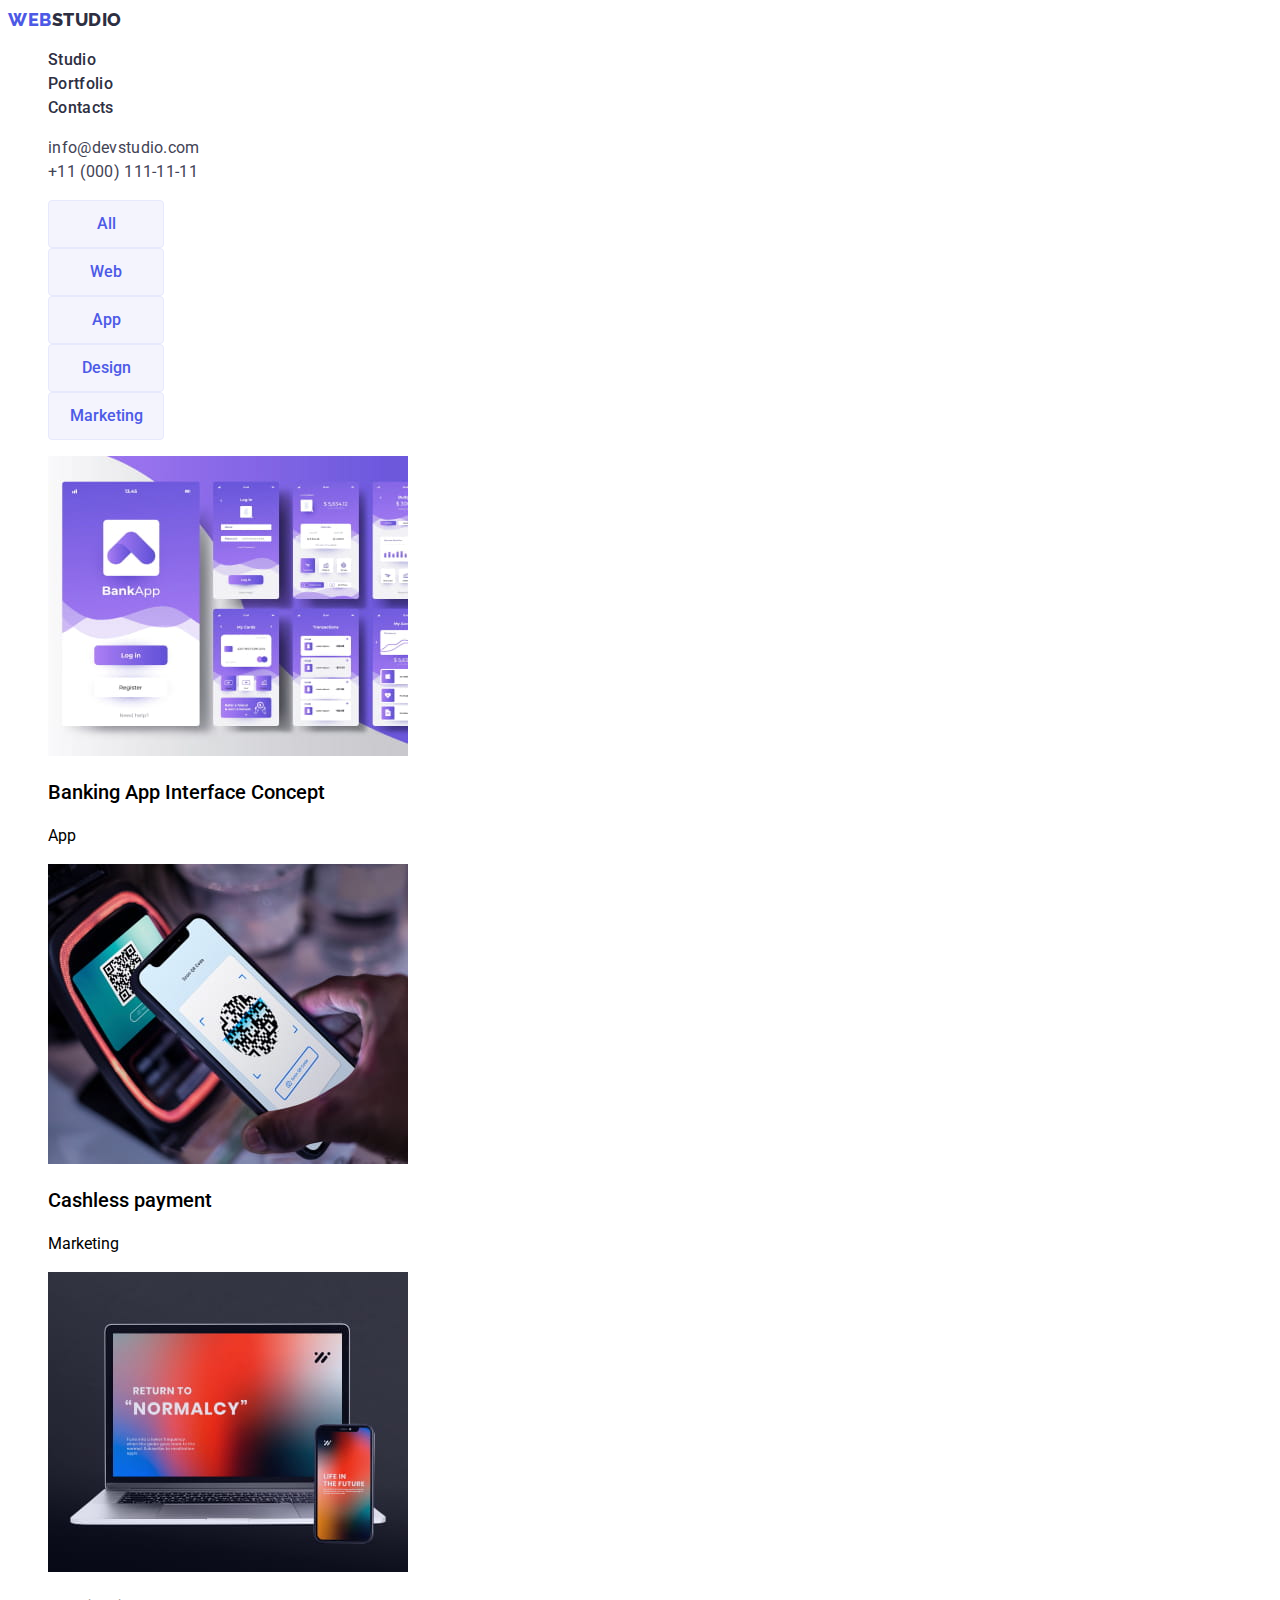
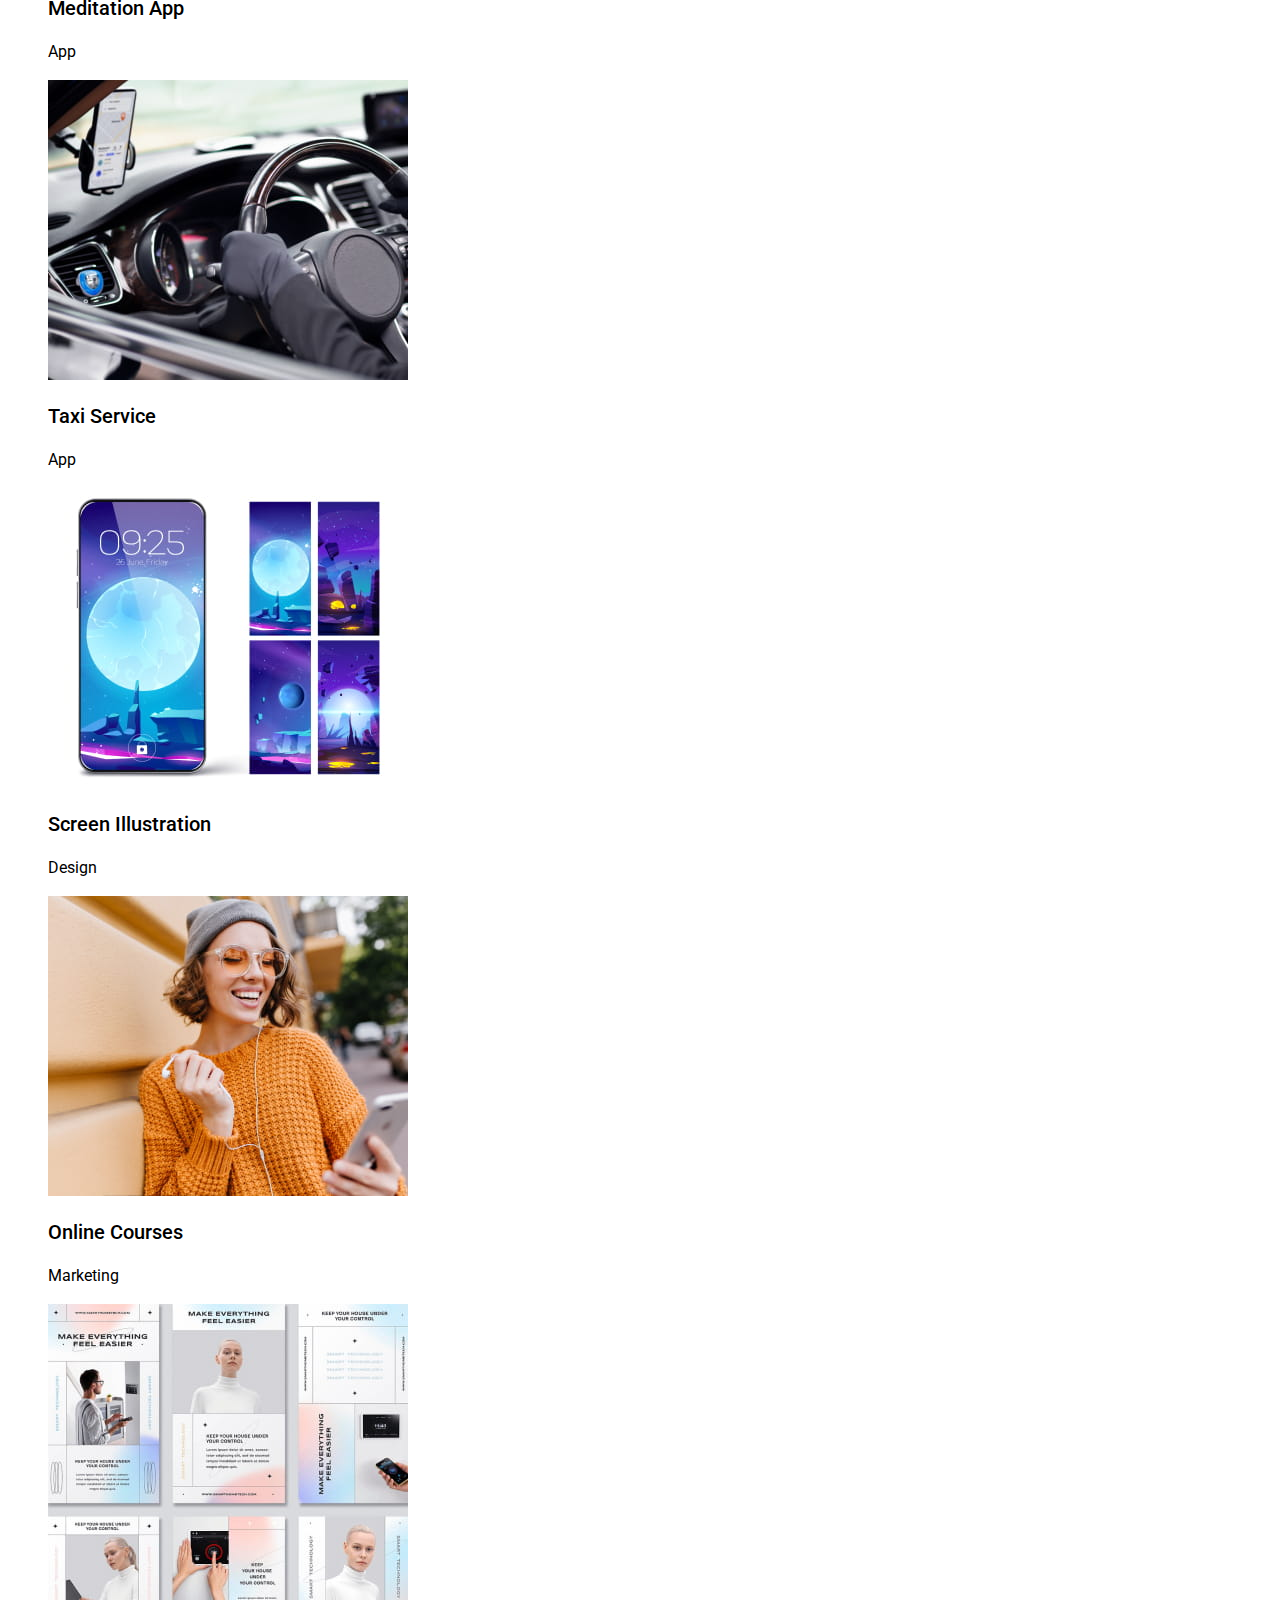
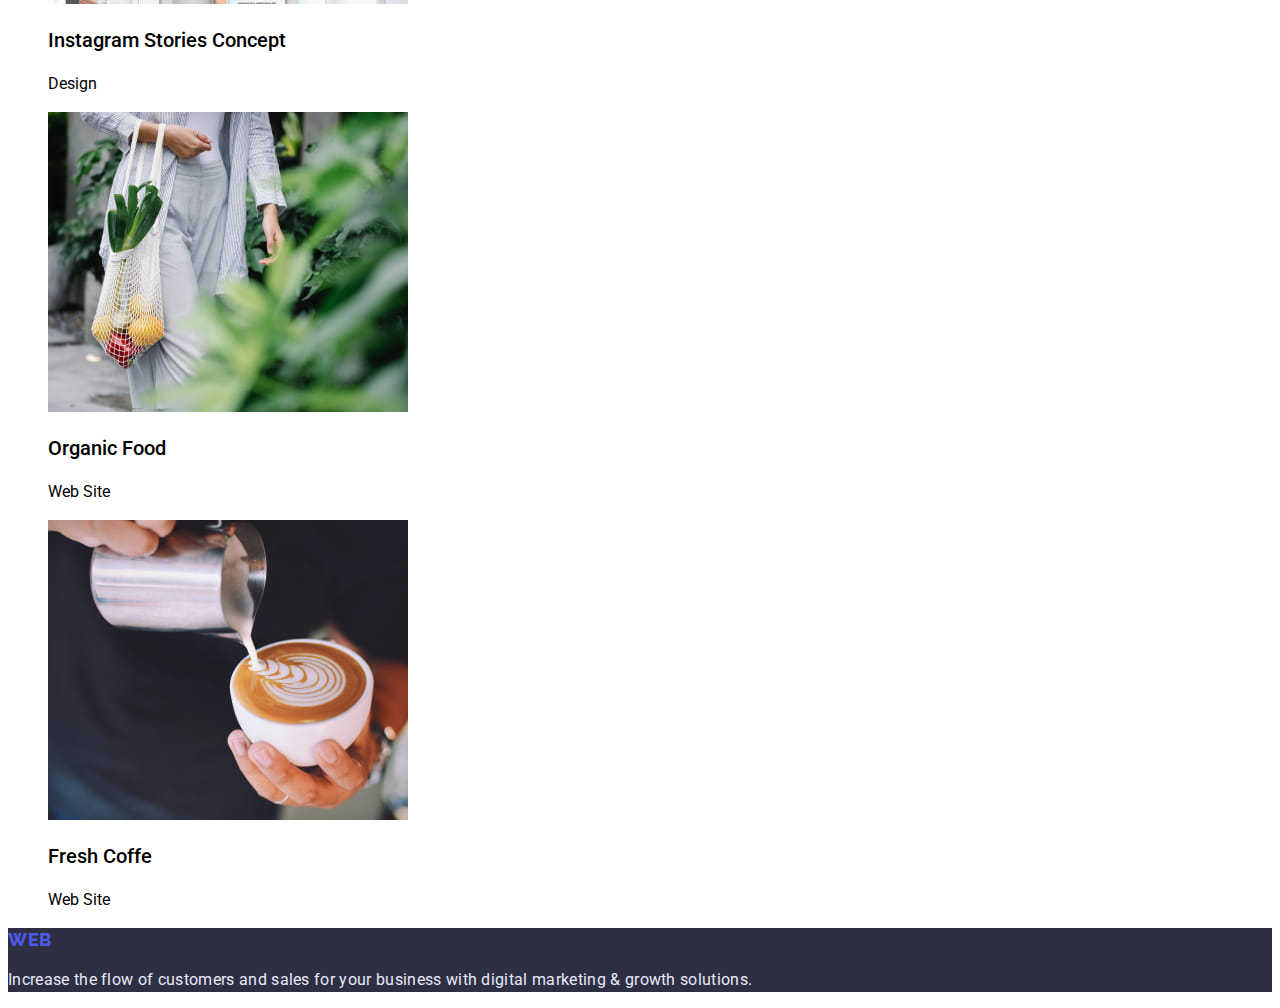
==== portfolio.html @ 8ca20aa2 "update" ====
<!DOCTYPE html>
<html lang="en">
<head>
    <meta charset="UTF-8">
    <meta http-equiv="X-UA-Compatible" content="IE=edge">
    <meta name="viewport" content="width=device-width, initial-scale=1.0">
    <link rel="preconnect" href="https://fonts.googleapis.com">
    <link rel="preconnect" href="https://fonts.gstatic.com" crossorigin>
    <link href="https://fonts.googleapis.com/css2?family=Raleway:wght@800&family=Roboto:wght@400;500;700&display=swap"
        rel="stylesheet">
    <link rel="stylesheet" href="./css/styles.css">
    <title>WebStudio</title>
</head>
    <body>
                    <!--HEADER-->
        <header>
                <nav>
                    <a href="./index.html" class="logo"><span class="logo-firstcolor">Web</span>Studio</a>

                        <ul>
                            <li class="header-item"><a class="nav-link" href="">Studio</a></li>
                            <li class="header-item"><a class="nav-link" href="./portfolio.html">Portfolio</a></li>
                            <li class="header-item"><a class="nav-link" href="">Contacts</a></li>
                        </ul>
                </nav>
                        <address>
                            <ul>
                                <li class="header-item"><a class="adress-link" href="mailto:info@devstudio.com">info@devstudio.com</a></li>
                                <li class="header-item"><a class="adress-link" href="tel:+110001111111">+11 (000) 111-11-11</a></li>
                            </ul>
                        </address>
                    
        </header>
                    
                    <!--Header-->
        <main>
            <!--Hero-->
            <section>
                <ul class="filter-links">
                    <li class="hero-item"><button type="button" class="button-link">All</button></li>

                    <li class="hero-item"><button type="button" class="button-link">Web</button></li>

                    <li class="hero-item"><button type="button" class="button-link">App</button></li>

                    <li class="hero-item"><button type="button" class="button-link">Design</button></li>

                    <li class="hero-item"><button type="button" class="button-link">Marketing</button></li>
                </ul>
                <ul class="filter-links">

                
                    <li class="hero-item"><img src="./images/banking-app.jpg" alt="banking-app_photo" width="360">
                    <h3 class="hero-item-heading">Banking App Interface Concept</h3><p class="hero-item-content">App</p>
                    </li>
            
                    <li class="hero-item"><img src="./images/cashless-payment.jpg" alt="cashless-payment-photo" width="360">
                    <h3 class="hero-item-heading">Cashless payment</h3><p class="hero-item-content">Marketing</p>
                    </li>
            
                    <li class="hero-item"><img src="./images/meditation-app.jpg" alt="meditation-app-photo" width="360">
                    <h3 class="hero-item-heading">Meditation App</h3>
                    <p class="hero-item-content">App</p>
                    </li>
            
                    <li class="hero-item"><img src="./images/taxi-service.jpg" alt="taxi-service-photo" width="360">
                    <h3 class="hero-item-heading">Taxi Service</h3>
                    <p class="hero-item-content">App</p>
                    </li>
            
                    <li class="hero-item"><img src="./images/screen-illustratiom.jpg" alt="screen-illustratiom-photo" width="360">
                    <h3 class="hero-item-heading">Screen Illustration</h3>
                    <p class="hero-item-content">Design</p>
                    </li>
            
                    <li class="hero-item"><img src="./images/online-courses.jpg" alt="online-courses-photo" width="360">
                    <h3 class="hero-item-heading">Online Courses</h3>
                    <p class="hero-item-content">Marketing</p>
                    </li>
            
                    <li class="hero-item"><img src="./images/instagram-stories-concept.jpg" alt="instagram-stories-concept-photo" width="360">
                    <h3 class="hero-item-heading">Instagram Stories Concept</h3>
                    <p class="hero-item-content">Design</p>
                    </li>
            
                    <li class="hero-item"><img src="./images/organic-food.jpg" alt="organic-food-photo" width="360">
                    <h3 class="hero-item-heading">Organic Food</h3>
                    <p class="hero-item-content">Web Site</p>
                    </li>
            
                    <li class="hero-item"><img src="./images/fresh-coffe.jpg" alt="fresh-coffe" width="360">
                    <h3 class="hero-item-heading">Fresh Coffe</h3>
                    <p class="hero-item-content">Web Site</p>
                    </li>
                </ul>
            </section>
            <!--HERO-->
        </main>            
                    
                    <!--FOOTER-->
                    
        <footer>
            <section class="footer">
                <a href="./index.html" class="logo"><span class="logo-firstcolor">Web</span>Studio</a>
                <p class="footer-content">
                    Increase the flow of customers and sales for your business with digital marketing & growth solutions.
                </p>
            </section>
        </footer>
                    <!--FOOTER-->
</body>



</html>
---- css/styles.css ----
.logo-firstcolor {
      font-family: 'Raleway';
      font-style: normal;
      font-weight: 800;
      font-size: 18px;
      line-height: 24px;

      display: flex;
      align-items: center;
      letter-spacing: 0.03em;
      text-transform: uppercase;
      color: #4D5AE5;
  }

.logo {
    text-decoration: none;
    font-family: 'Raleway';
    font-style: normal;
    font-weight: 800;
    font-size: 18px;
    line-height: 24px;

    display: flex;
    align-items: center;
    letter-spacing: 0.03em;
    text-transform: uppercase;
    color: #2E2F42;}


.header-item {
    list-style: none;
    font-family: 'Roboto';
    font-style: normal;
    font-weight: 500;
    font-size: 16px;
    line-height: 1.5;
    letter-spacing: 0.02em;
    color: #2E2F42;;
}

.nav-link {
    font-family: 'Roboto';
    font-style: normal;
    font-weight: 500;
    font-size: 16px;
    line-height: 1.5;
    color: #2E2F42;
    text-decoration: none;
}
.nav-link:active {
    color: #404BBF;
}
.adress-link:active {
    color: #404BBF;
}


.adress-link {
    text-decoration: none;
    font-family: 'Roboto';
    font-style: normal;
    font-weight: 400;
    font-size: 16px;
    line-height: 1.5;
    color: #434455;
}

                /*HERO*/

.hero {
    background-color: #2E2F42;
}

.hero-primary-heading {
    font-family: 'Roboto';
    font-style: normal;
    font-weight: 700;
    font-size: 56px;
    line-height: 1.07;
    text-align: center;
    letter-spacing: 0.02em;
    color: #FFFFFF;}

.btn {
    
    width: 169px;
    height: 56px;
    background: #4D5AE5;
    border-radius: 4px;
    border:  #4D5AE5;
    
    font-family: 'Roboto';
    font-style: normal;
    font-weight: 500;
    font-size: 16px;
    line-height: 1.4px;
    color: #FFFFFF;

}
.btn:hover {
    background: #404BBF;
}

.visually-hidden {
    position: absolute;
    width: 1px;
    height: 1px;
    margin: -1px;
    border: 0;
    padding: 0;

    white-space: nowrap;
    clip-path: inset(100%);
    clip: rect(0 0 0 0);
    overflow: hidden;
}

.hero-secondary-heading {
    font-family: 'Roboto';
    font-style: normal;
    font-weight: 700;
    font-size: 36px;
    line-height: 1.11;
    text-align: center;
    letter-spacing: 0.02em;
    text-transform: capitalize

}

.hero-item {
    list-style: none;
}

.button-link{
    text-decoration: none;
    box-sizing: border-box;
    display: flex;
    flex-direction: row;
    justify-content: center;
    align-items: center;
    
    width: 116px;
        height: 48px;
    
        /* CLOUD */
        background: #F4F4FD;
        /* CORNFLOWER */
        border: 1px solid #E7E9FC;
        border-radius: 4px;

    font-family: 'Roboto';
        font-style: normal;
        font-weight: 500;
        font-size: 16px;
        line-height: 1.5;
        color: #4D5AE5;
}
.button-link:active { 
        background:#404BBF;
        color: #FFFFFF;
}
.filter-links .button-link {
    cursor: pointer;
}

.hero-item-heading {font-family: 'Roboto';
    font-style: normal;
    font-weight: 500;
    font-size: 20px;
    line-height: 1.2;
    text-decoration: none;
}

.hero-item-content {font-family: 'Roboto';
    font-style: normal;
    font-weight: 400;
    font-size: 16px;
    line-height: 1.5;
    text-decoration: none;
}

.footer-content {
    font-family: 'Roboto';
        font-style: normal;
        font-weight: 400;
        font-size: 16px;
        line-height: 1.5;
        letter-spacing: 0.02em;
        color: #E7E9FC;
}

.footer {background: #2E2F42;}
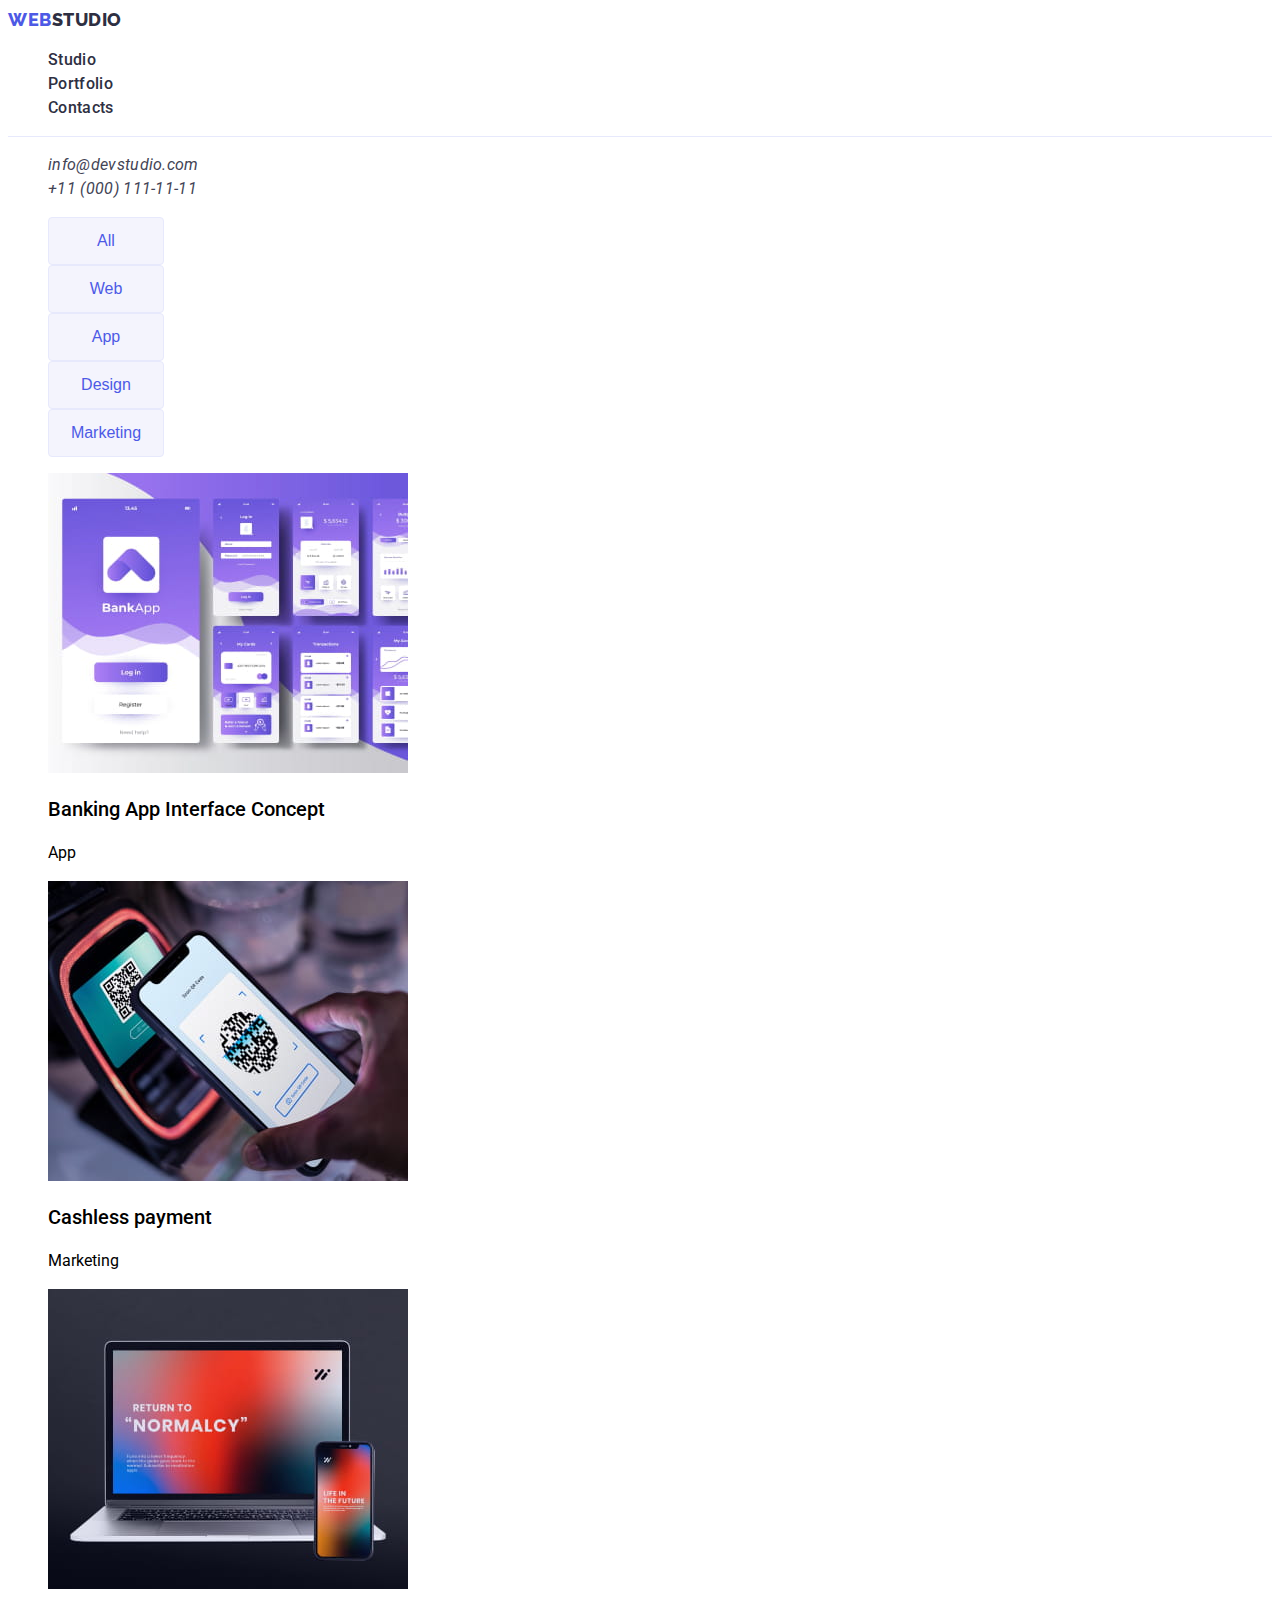
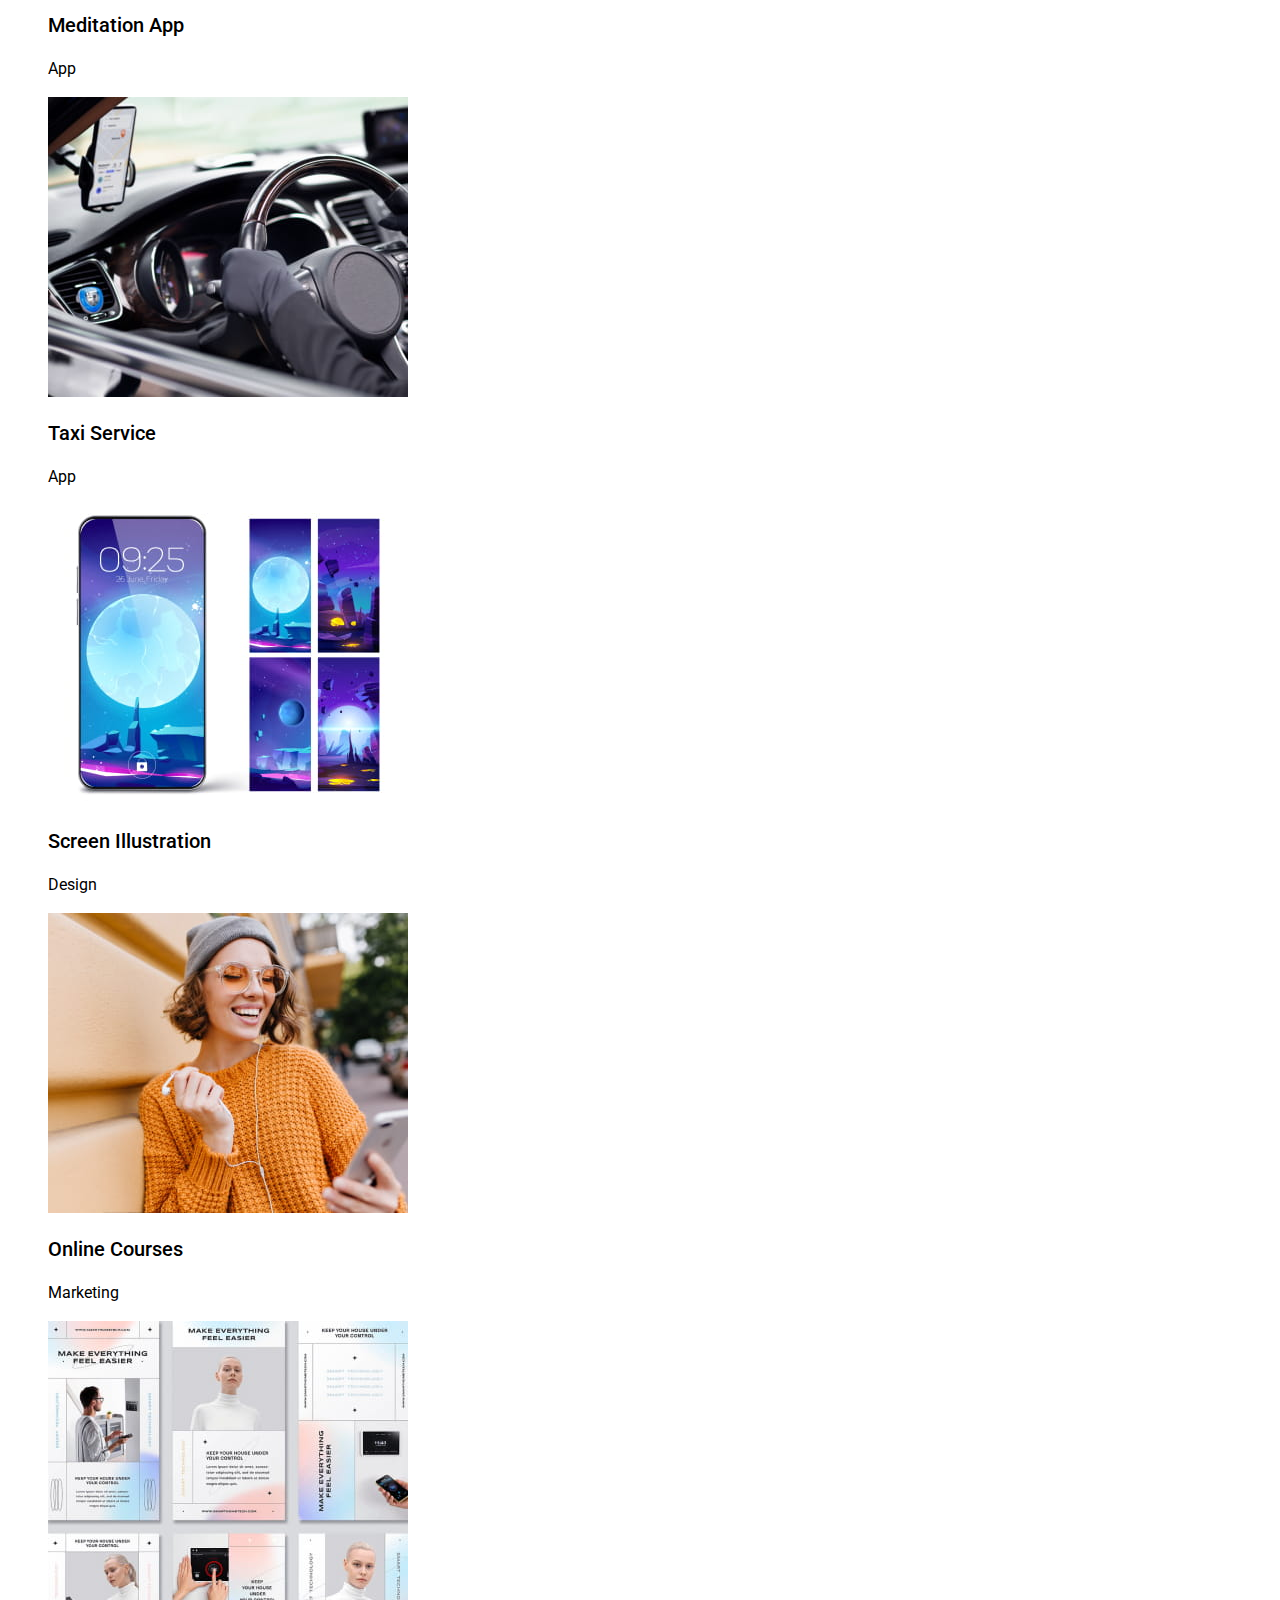
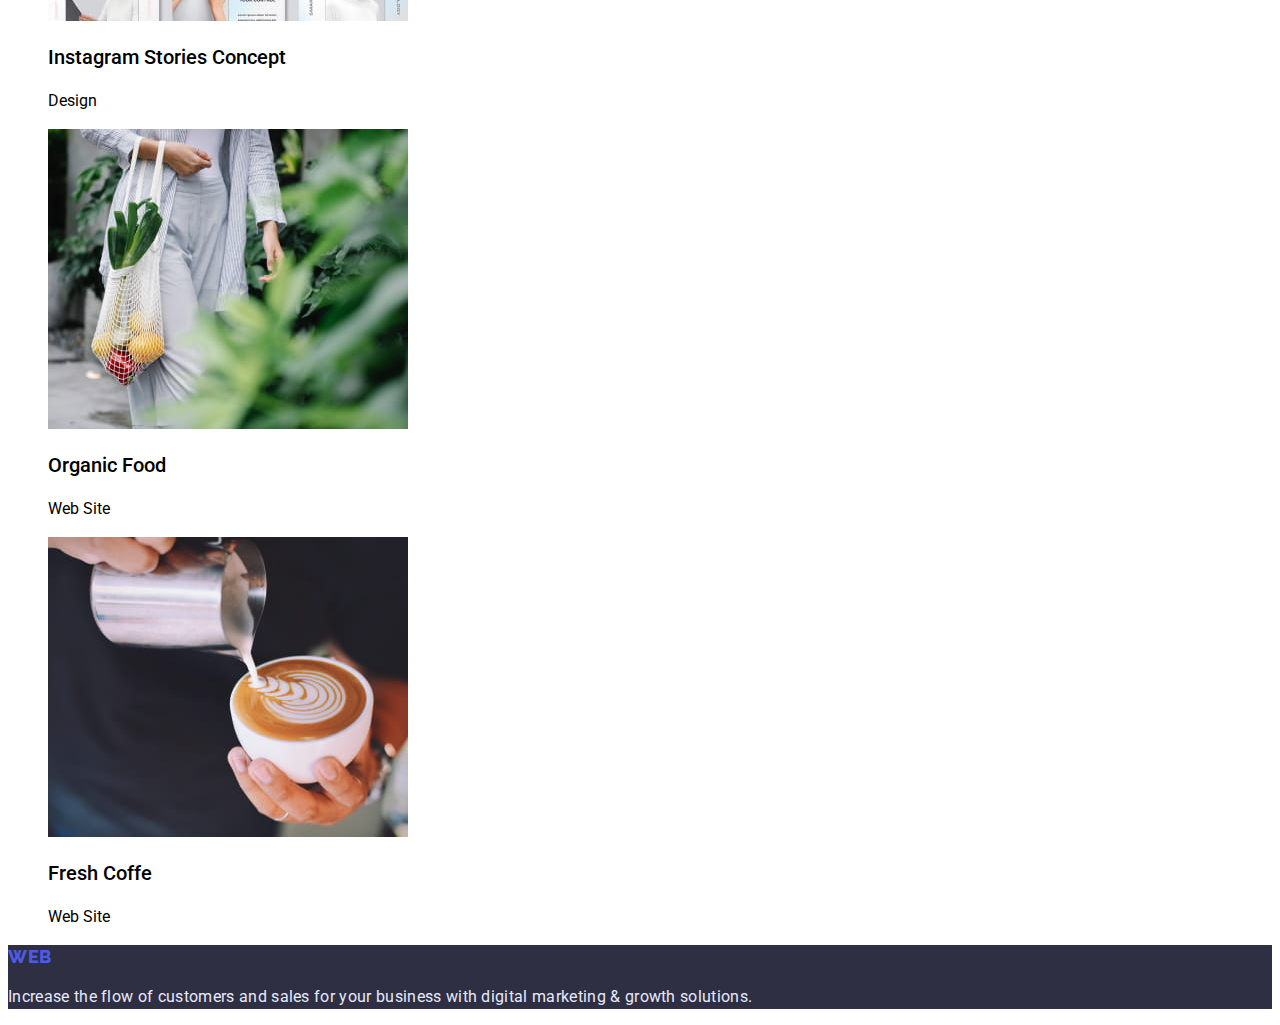
==== commit 1829d926: "update" ====
--- a/portfolio.html
+++ b/portfolio.html
@@ -14,17 +14,17 @@
     <body>
                     <!--HEADER-->
         <header>
-                <nav>
+                <nav class="nav">
                     <a href="./index.html" class="logo"><span class="logo-firstcolor">Web</span>Studio</a>
 
-                        <ul>
+                        <ul class="list">
                             <li class="header-item"><a class="nav-link" href="">Studio</a></li>
                             <li class="header-item"><a class="nav-link" href="./portfolio.html">Portfolio</a></li>
                             <li class="header-item"><a class="nav-link" href="">Contacts</a></li>
                         </ul>
                 </nav>
                         <address>
-                            <ul>
+                            <ul class="list">
                                 <li class="header-item"><a class="adress-link" href="mailto:info@devstudio.com">info@devstudio.com</a></li>
                                 <li class="header-item"><a class="adress-link" href="tel:+110001111111">+11 (000) 111-11-11</a></li>
                             </ul>
@@ -32,11 +32,11 @@
                     
         </header>
                     
-                    <!--Header-->
+                    <!--------------/Header---------------->
         <main>
-            <!--Hero-->
+            <!----------/Hero------------->
             <section>
-                <ul class="filter-links">
+                <ul class="list">
                     <li class="hero-item"><button type="button" class="button-link">All</button></li>
 
                     <li class="hero-item"><button type="button" class="button-link">Web</button></li>
@@ -47,7 +47,7 @@
 
                     <li class="hero-item"><button type="button" class="button-link">Marketing</button></li>
                 </ul>
-                <ul class="filter-links">
+                <ul class="list">
 
                 
                     <li class="hero-item"><img src="./images/banking-app.jpg" alt="banking-app_photo" width="360">
@@ -107,7 +107,7 @@
                 </p>
             </section>
         </footer>
-                    <!--FOOTER-->
+                    <!-- /FOOTER-->
 </body>
 
 
--- a/css/styles.css
+++ b/css/styles.css
@@ -1,12 +1,18 @@
+  body {
+    font-family: "Roboto";
+    font-style: normal;
+  }
+  .list {
+    list-style: none;
+  }
+  
+  
   .logo-firstcolor {
       font-family: 'Raleway';
       font-style: normal;
       font-weight: 800;
       font-size: 18px;
-      line-height: 24px;
-
-      display: flex;
-      align-items: center;
+      line-height: 1.33;
       letter-spacing: 0.03em;
       text-transform: uppercase;
       color: #4D5AE5;
@@ -18,19 +24,13 @@
     font-style: normal;
     font-weight: 800;
     font-size: 18px;
-    line-height: 24px;
-
-    display: flex;
-    align-items: center;
+    line-height: 1.33;
     letter-spacing: 0.03em;
     text-transform: uppercase;
-    color: #2E2F42;}
-
+    color: #2E2F42;
+}
 
 .header-item {
-    list-style: none;
-    font-family: 'Roboto';
-    font-style: normal;
     font-weight: 500;
     font-size: 16px;
     line-height: 1.5;
@@ -38,59 +38,54 @@
     color: #2E2F42;;
 }
 
+.nav {
+    border-bottom: 1px solid #E7E9FC;
+}
+
 .nav-link {
-    font-family: 'Roboto';
-    font-style: normal;
+    text-decoration: none;
     font-weight: 500;
     font-size: 16px;
     line-height: 1.5;
     color: #2E2F42;
-    text-decoration: none;
 }
+
 .nav-link:active {
     color: #404BBF;
 }
+
 .adress-link:active {
     color: #404BBF;
 }
 
-
 .adress-link {
     text-decoration: none;
-    font-family: 'Roboto';
-    font-style: normal;
     font-weight: 400;
     font-size: 16px;
     line-height: 1.5;
     color: #434455;
 }
-
-                /*HERO*/
-
+/*-----------HERO--------------*/
 .hero {
     background-color: #2E2F42;
 }
 
 .hero-primary-heading {
-    font-family: 'Roboto';
-    font-style: normal;
     font-weight: 700;
     font-size: 56px;
     line-height: 1.07;
     text-align: center;
     letter-spacing: 0.02em;
-    color: #FFFFFF;}
+    color: #FFFFFF;
+}
 
 .btn {
-    
     width: 169px;
     height: 56px;
     background: #4D5AE5;
     border-radius: 4px;
     border:  #4D5AE5;
     
-    font-family: 'Roboto';
-    font-style: normal;
     font-weight: 500;
     font-size: 16px;
     line-height: 1.4px;
@@ -108,71 +103,55 @@
     margin: -1px;
     border: 0;
     padding: 0;
-
     white-space: nowrap;
     clip-path: inset(100%);
     clip: rect(0 0 0 0);
     overflow: hidden;
 }
 
+.hero-secondary {
+    background: #F4F4FD;;
+}
 .hero-secondary-heading {
-    font-family: 'Roboto';
-    font-style: normal;
     font-weight: 700;
     font-size: 36px;
     line-height: 1.11;
     text-align: center;
     letter-spacing: 0.02em;
     text-transform: capitalize
-
-}
-
-.hero-item {
-    list-style: none;
 }
 
 .button-link{
     text-decoration: none;
-    box-sizing: border-box;
-    display: flex;
-    flex-direction: row;
-    justify-content: center;
-    align-items: center;
+    width: 116px;
+    height: 48px;
+    background: #F4F4FD;
+    border: 1px solid #E7E9FC;
+    border-radius: 4px;
     
-    width: 116px;
-        height: 48px;
-    
-        /* CLOUD */
-        background: #F4F4FD;
-        /* CORNFLOWER */
-        border: 1px solid #E7E9FC;
-        border-radius: 4px;
+    font-weight: 500;
+    font-size: 16px;
+    line-height: 1.5;
+    color: #4D5AE5;
+}
 
-    font-family: 'Roboto';
-        font-style: normal;
-        font-weight: 500;
-        font-size: 16px;
-        line-height: 1.5;
-        color: #4D5AE5;
-}
 .button-link:active { 
         background:#404BBF;
         color: #FFFFFF;
 }
-.filter-links .button-link {
+.button-link {
     cursor: pointer;
 }
+/*-------------Hero------------*/
 
-.hero-item-heading {font-family: 'Roboto';
-    font-style: normal;
+.hero-item-heading {
     font-weight: 500;
     font-size: 20px;
     line-height: 1.2;
     text-decoration: none;
 }
 
-.hero-item-content {font-family: 'Roboto';
-    font-style: normal;
+.hero-item-content {
     font-weight: 400;
     font-size: 16px;
     line-height: 1.5;
@@ -180,13 +159,14 @@
 }
 
 .footer-content {
-    font-family: 'Roboto';
-        font-style: normal;
-        font-weight: 400;
-        font-size: 16px;
-        line-height: 1.5;
-        letter-spacing: 0.02em;
-        color: #E7E9FC;
+    
+    font-weight: 400;
+    font-size: 16px;
+    line-height: 1.5;
+    letter-spacing: 0.02em;
+    color: #E7E9FC;
 }
 
-.footer {background: #2E2F42;}+.footer {
+    background: #2E2F42;
+}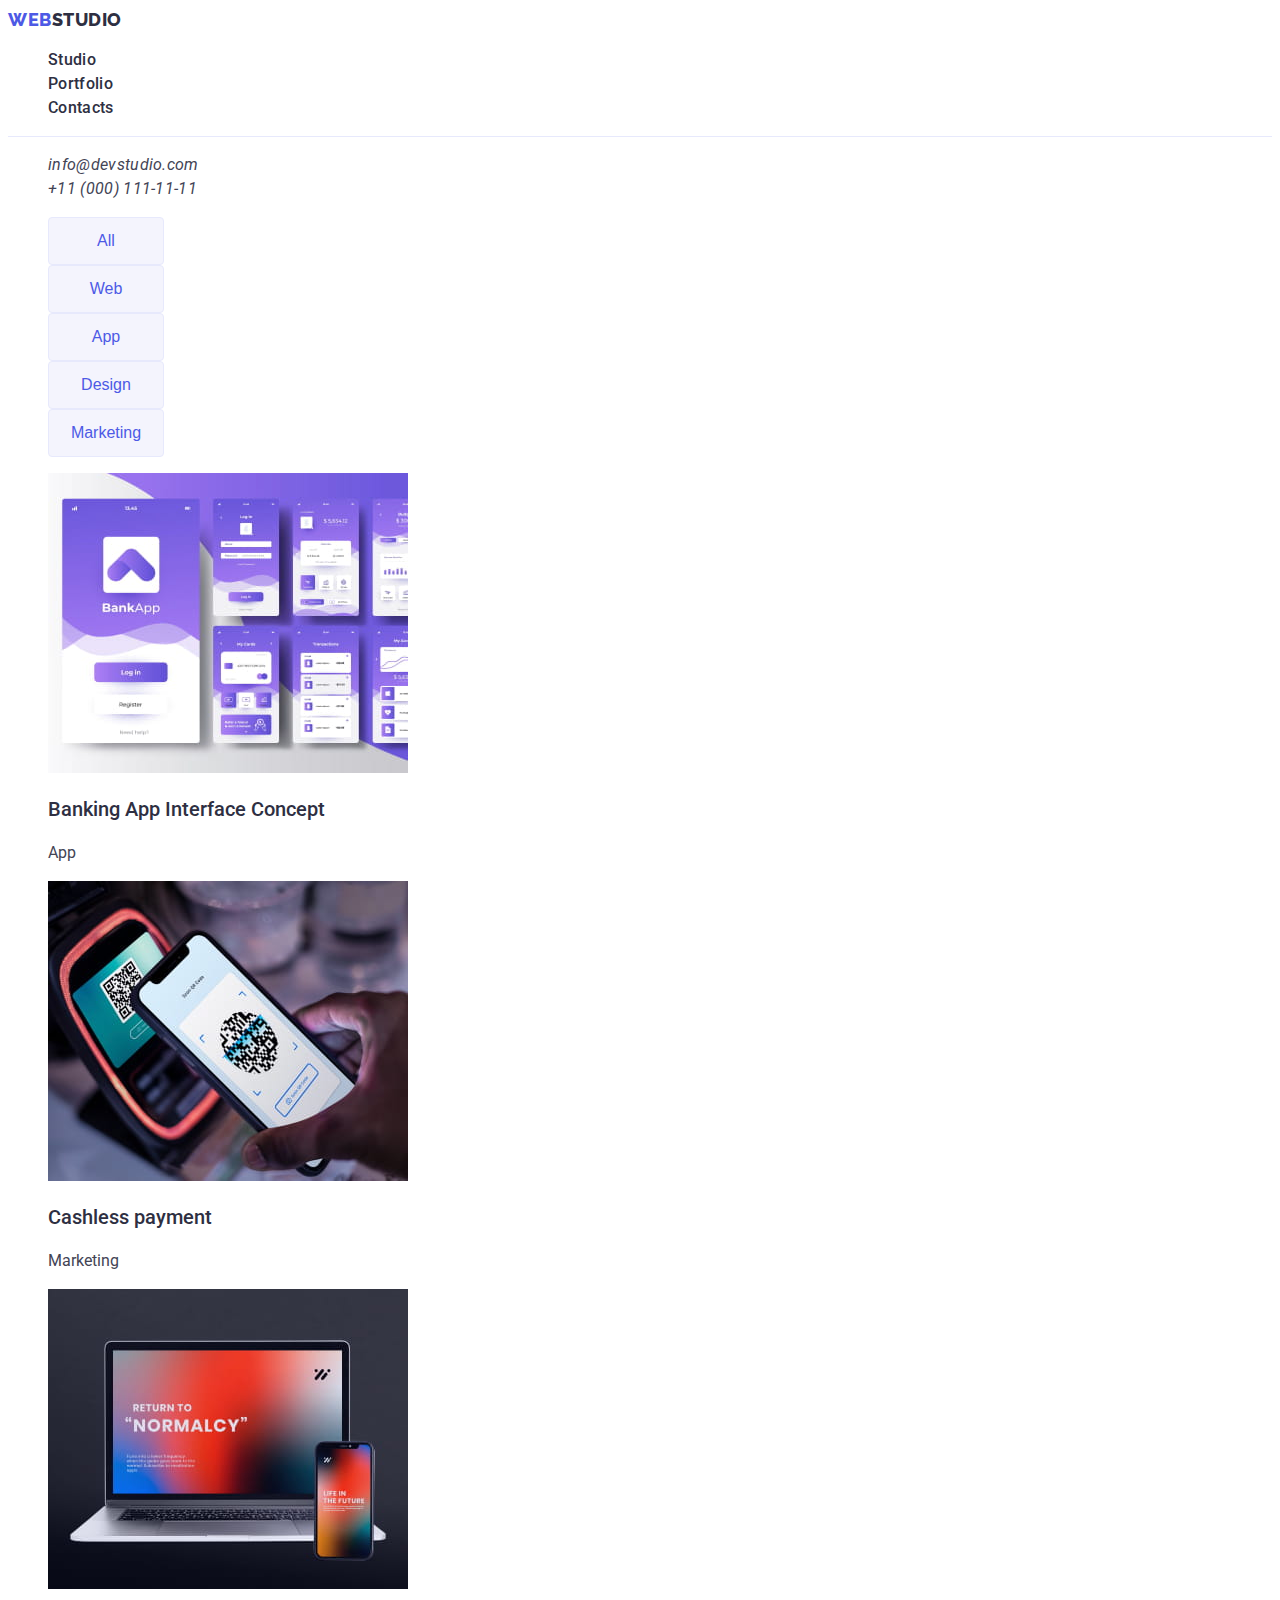
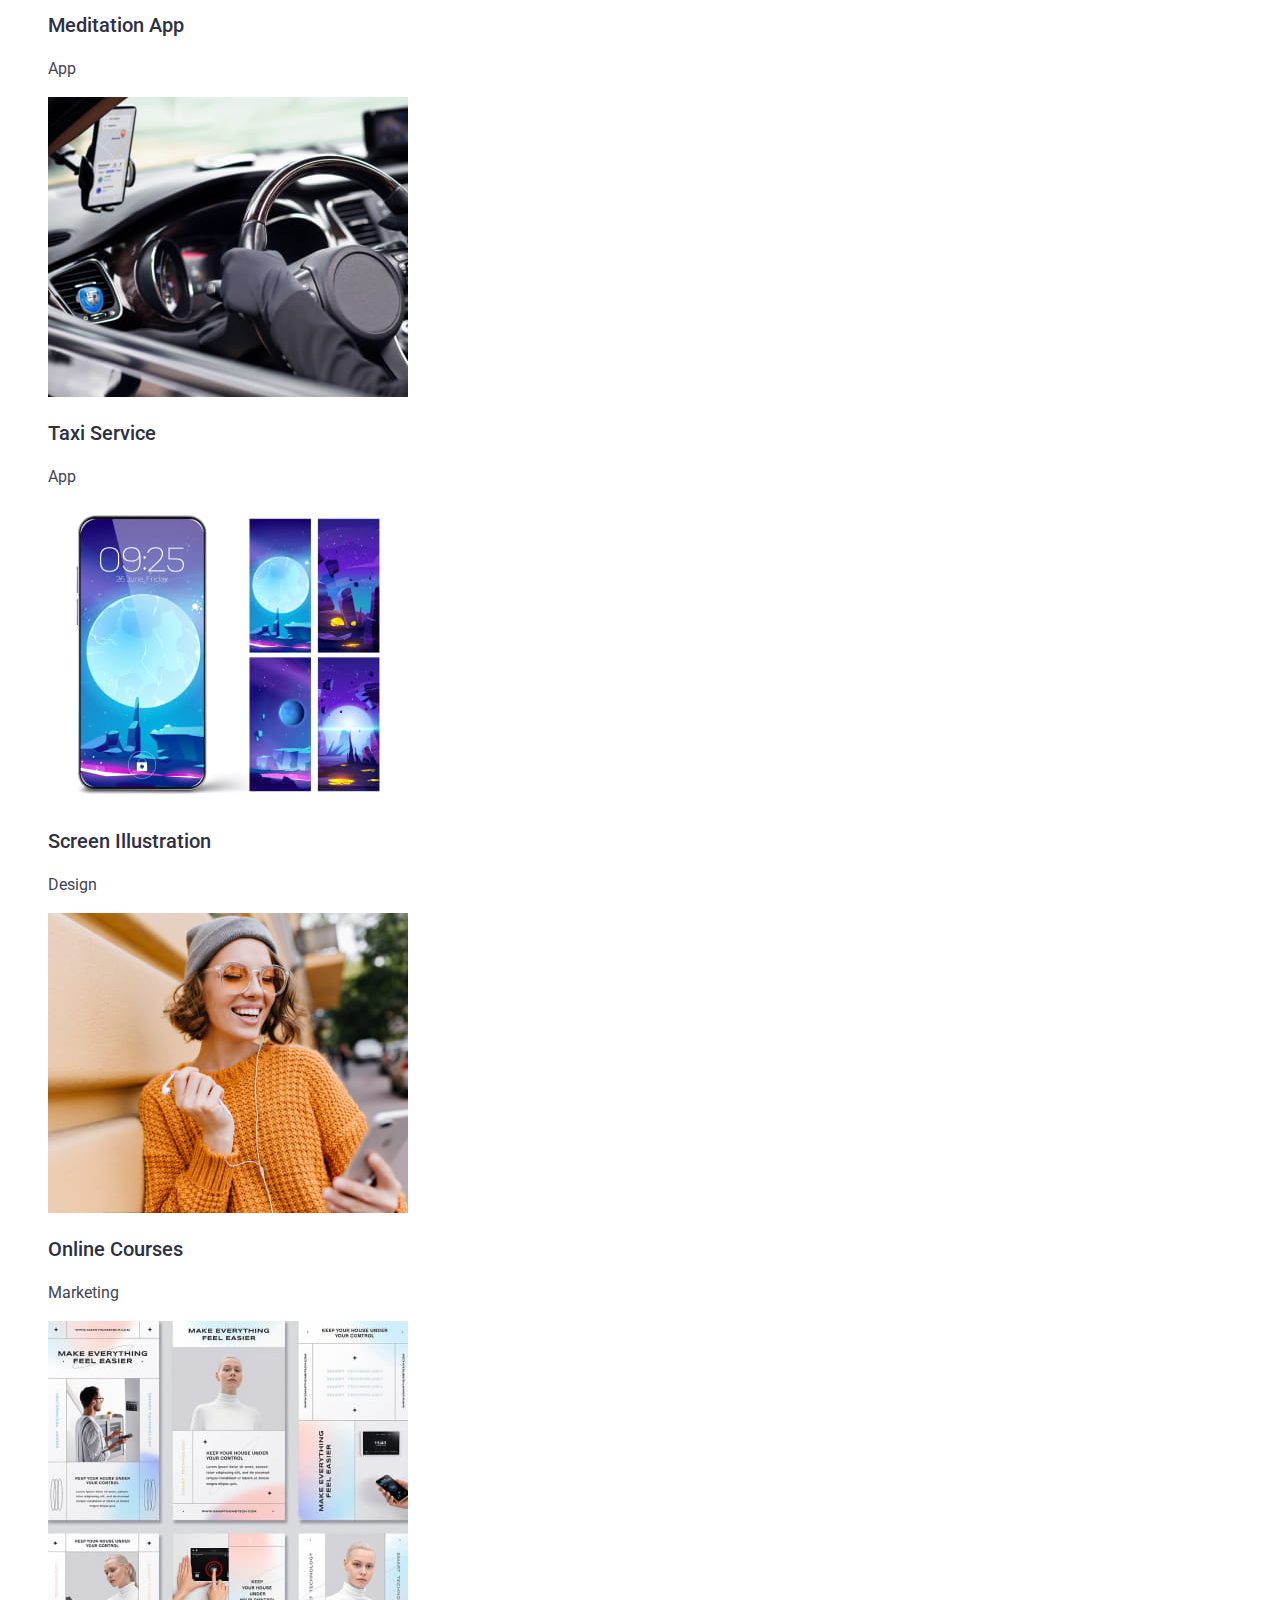
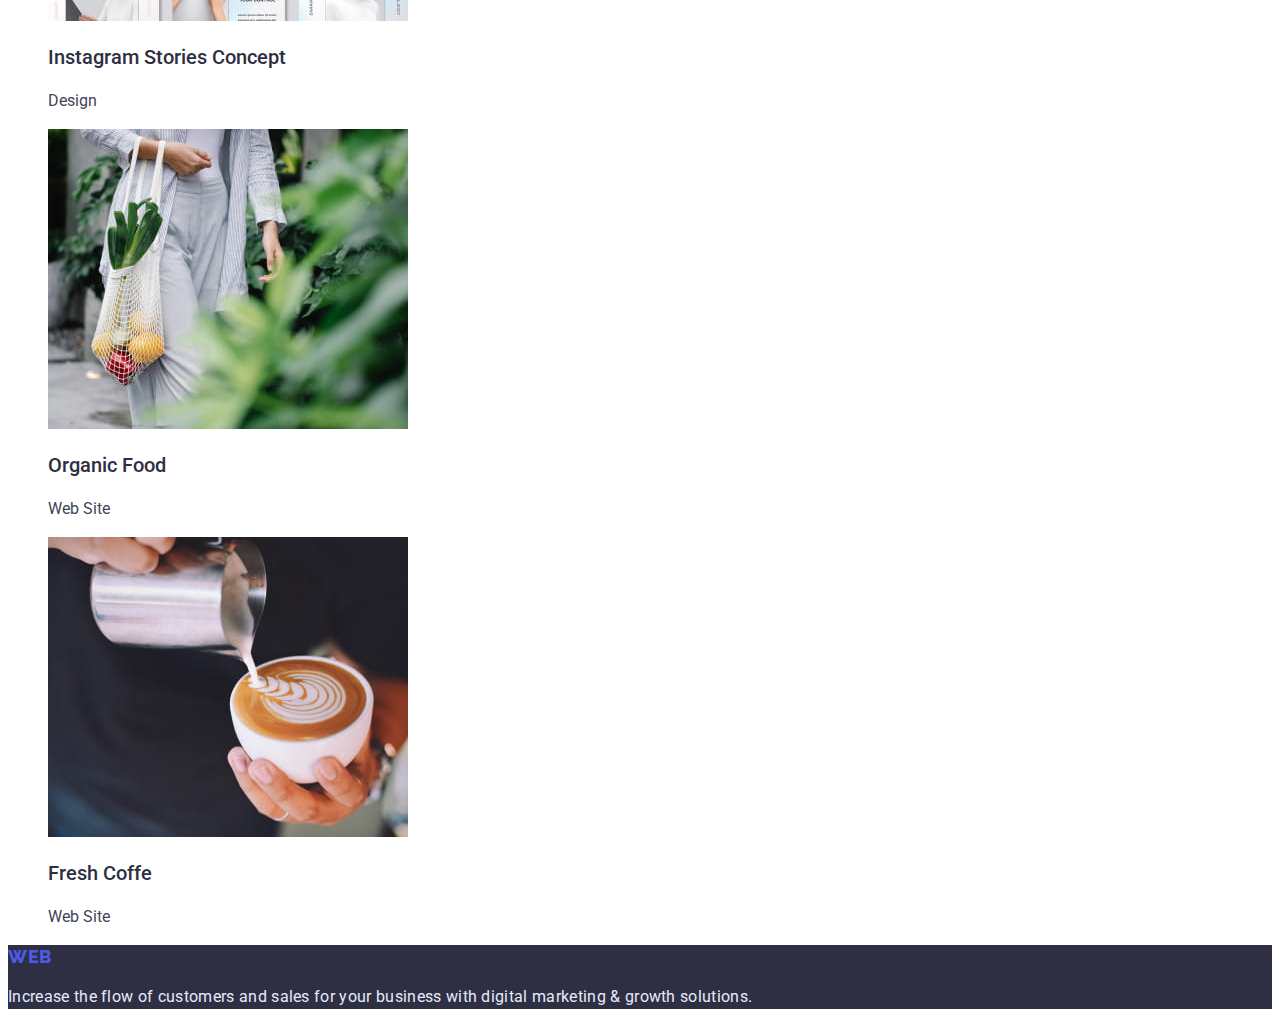
==== commit 0107245a: "update" ====
--- a/portfolio.html
+++ b/portfolio.html
@@ -12,7 +12,7 @@
     <title>WebStudio</title>
 </head>
     <body>
-                    <!--HEADER-->
+                                <!--HEADER-->
         <header>
                 <nav class="nav">
                     <a href="./index.html" class="logo"><span class="logo-firstcolor">Web</span>Studio</a>
@@ -32,9 +32,9 @@
                     
         </header>
                     
-                    <!--------------/Header---------------->
+                                <!--Header-->
         <main>
-            <!----------/Hero------------->
+                                <!--Hero-->
             <section>
                 <ul class="list">
                     <li class="hero-item"><button type="button" class="button-link">All</button></li>
@@ -94,10 +94,10 @@
                     </li>
                 </ul>
             </section>
-            <!--HERO-->
+                                <!--HERO-->
         </main>            
                     
-                    <!--FOOTER-->
+                                <!--FOOTER-->
                     
         <footer>
             <section class="footer">
@@ -107,8 +107,8 @@
                 </p>
             </section>
         </footer>
-                    <!-- /FOOTER-->
-</body>
+                                <!-- /FOOTER-->
+    </body>
 
 
 
--- a/css/styles.css
+++ b/css/styles.css
@@ -1,6 +1,7 @@
   body {
     font-family: "Roboto";
     font-style: normal;
+    color: #2E2F42;
   }
   .list {
     list-style: none;
@@ -35,7 +36,7 @@
     font-size: 16px;
     line-height: 1.5;
     letter-spacing: 0.02em;
-    color: #2E2F42;;
+    
 }
 
 .nav {
@@ -50,11 +51,14 @@
     color: #2E2F42;
 }
 
-.nav-link:active {
+.nav-link:active, :hover {
     color: #404BBF;
 }
 
 .adress-link:active {
+    color: #404BBF;
+}
+.adress-link:hover {
     color: #404BBF;
 }
 
@@ -85,11 +89,11 @@
     background: #4D5AE5;
     border-radius: 4px;
     border:  #4D5AE5;
-    
     font-weight: 500;
     font-size: 16px;
     line-height: 1.4px;
     color: #FFFFFF;
+    cursor: pointer;
 
 }
 .btn:hover {
@@ -110,7 +114,7 @@
 }
 
 .hero-secondary {
-    background: #F4F4FD;;
+    background: #F4F4FD;
 }
 .hero-secondary-heading {
     font-weight: 700;
@@ -118,7 +122,10 @@
     line-height: 1.11;
     text-align: center;
     letter-spacing: 0.02em;
-    text-transform: capitalize
+    text-transform: capitalize;
+    color: #2E2F42;
+    
+
 }
 
 .button-link{
@@ -148,14 +155,14 @@
     font-weight: 500;
     font-size: 20px;
     line-height: 1.2;
-    text-decoration: none;
+    color: #2E2F42;
 }
 
 .hero-item-content {
     font-weight: 400;
     font-size: 16px;
     line-height: 1.5;
-    text-decoration: none;
+    color: #434455;
 }
 
 .footer-content {
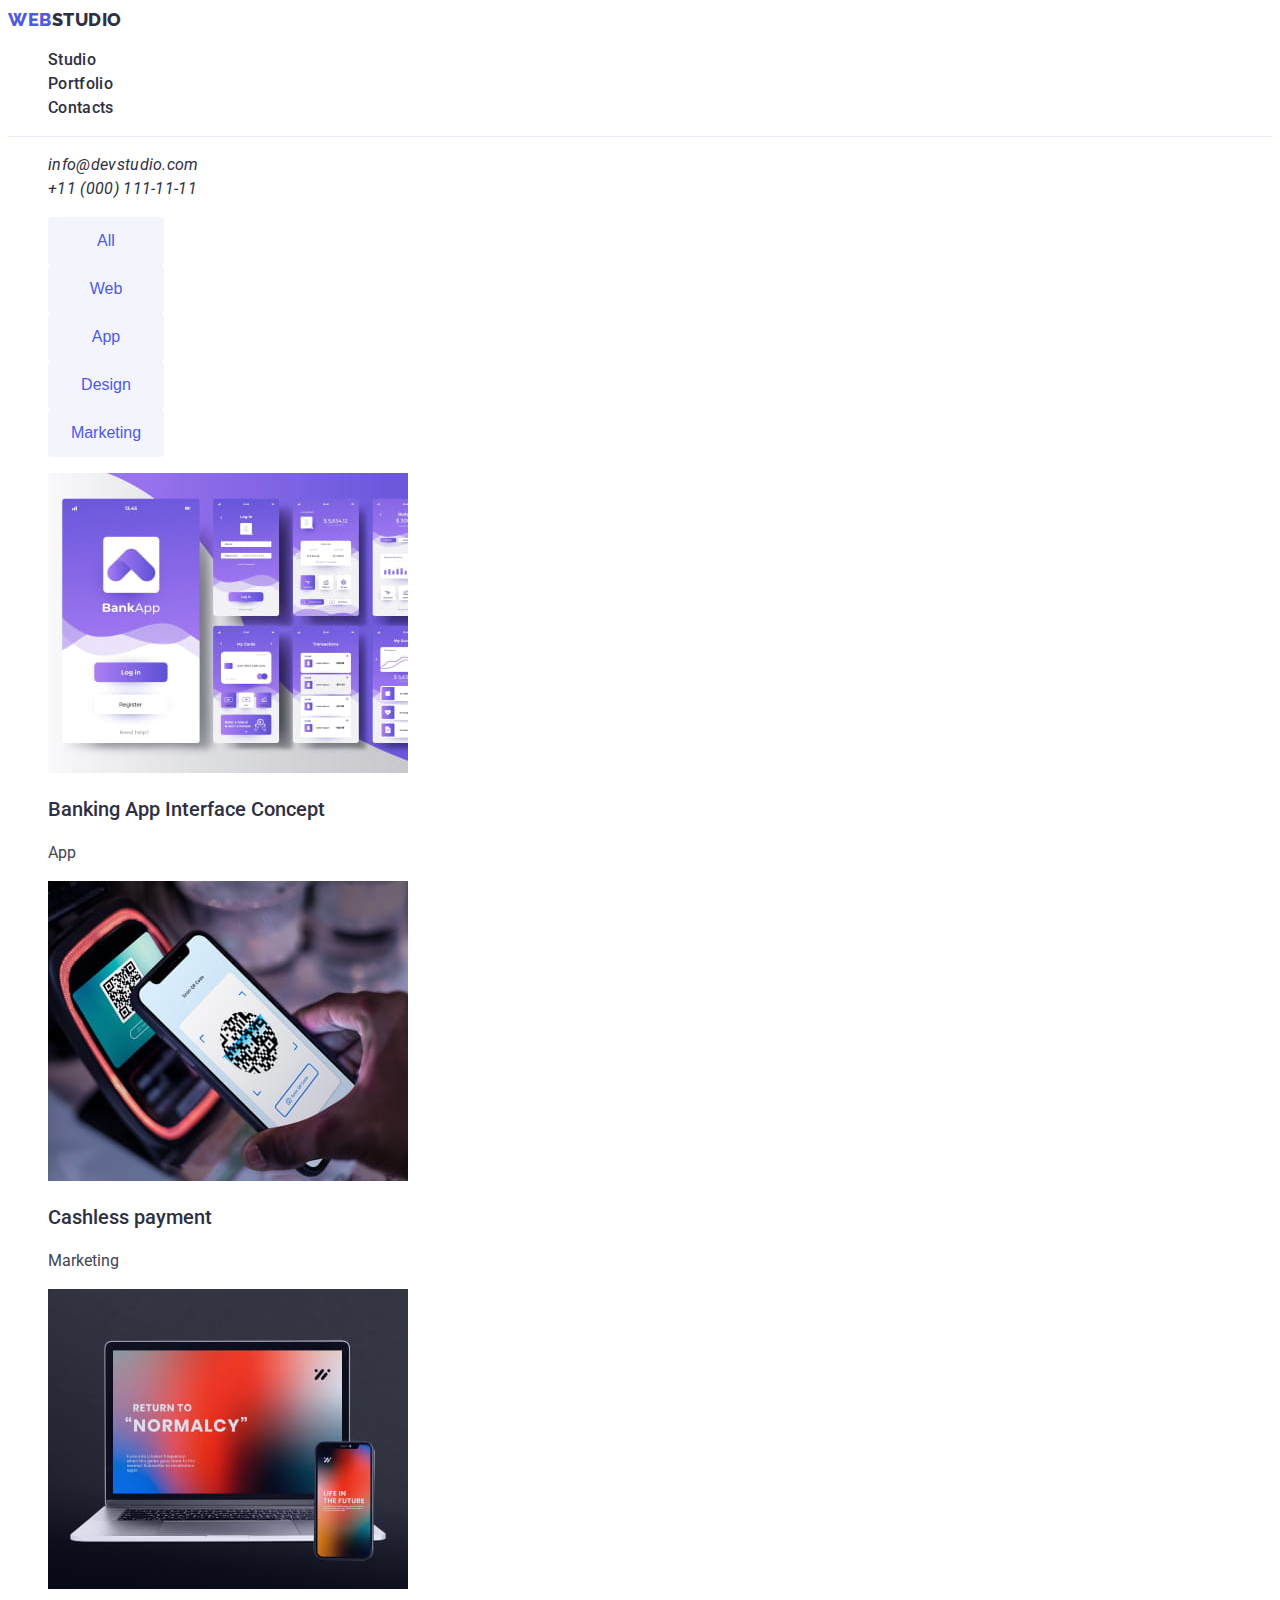
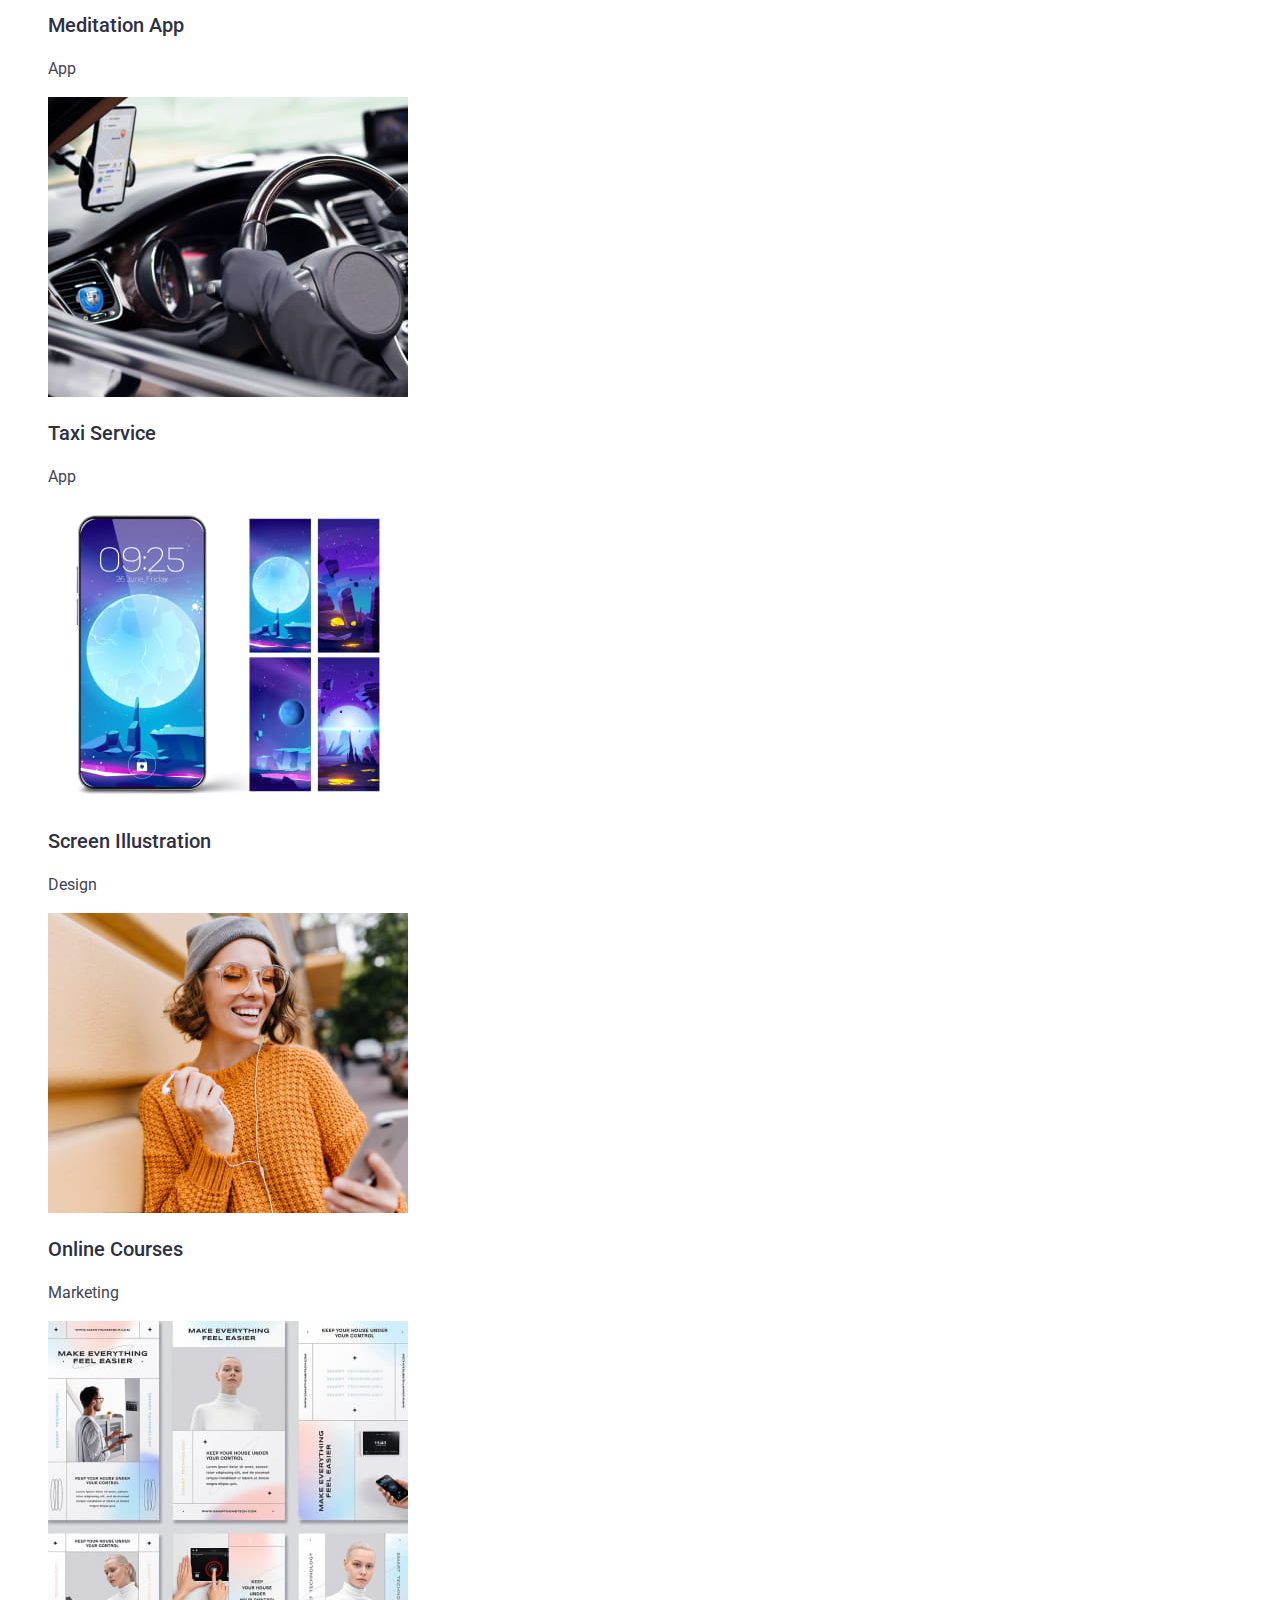
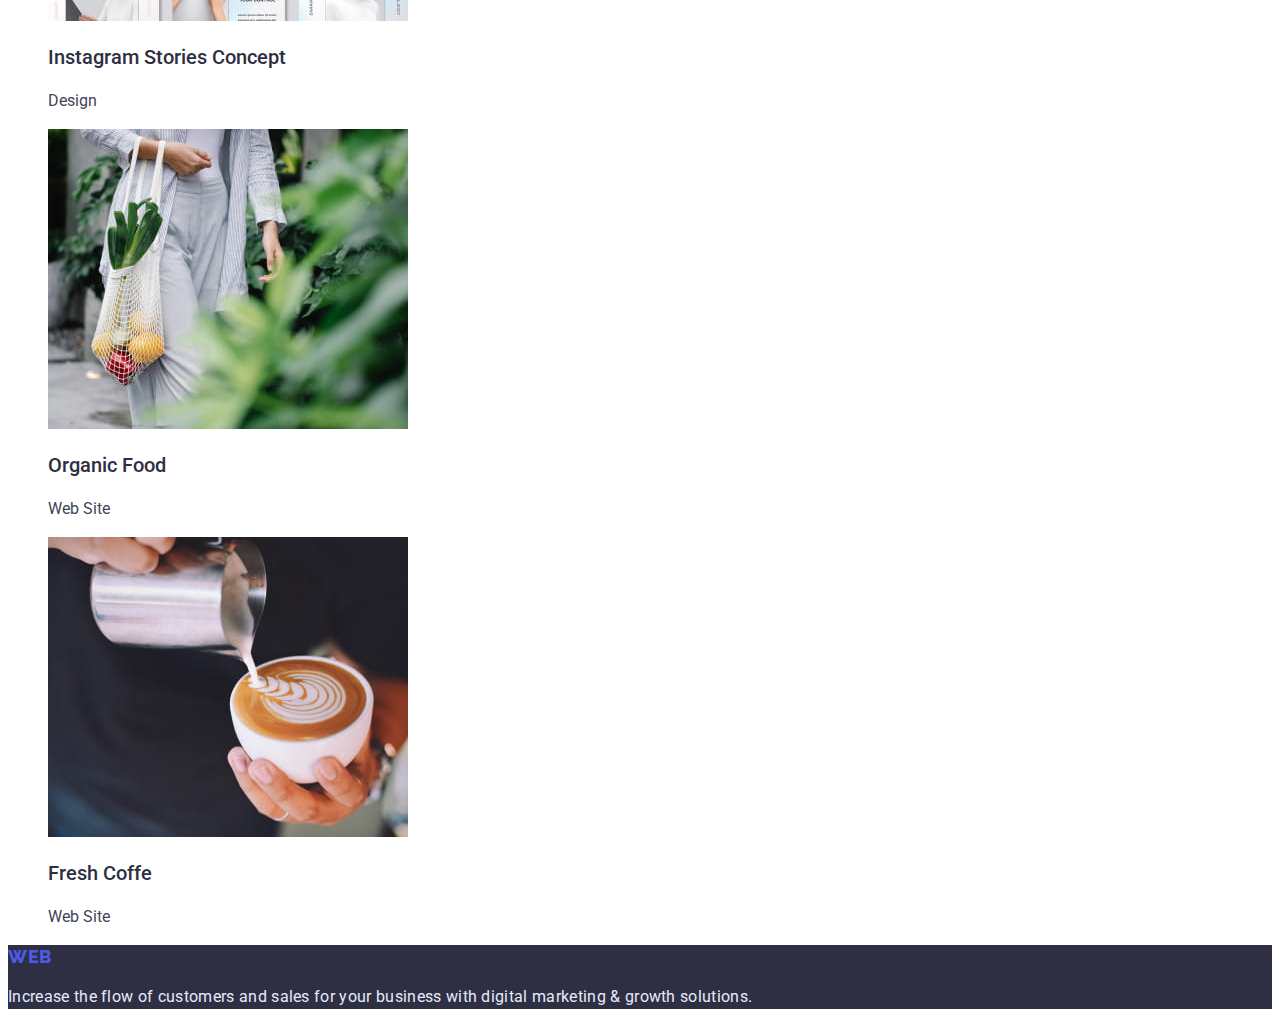
==== commit 2dfe4fe1: "css update" ====
--- a/portfolio.html
+++ b/portfolio.html
@@ -17,14 +17,14 @@
                 <nav class="nav">
                     <a href="./index.html" class="logo"><span class="logo-firstcolor">Web</span>Studio</a>
 
-                        <ul class="list">
-                            <li class="header-item"><a class="nav-link" href="">Studio</a></li>
-                            <li class="header-item"><a class="nav-link" href="./portfolio.html">Portfolio</a></li>
-                            <li class="header-item"><a class="nav-link" href="">Contacts</a></li>
+                        <ul class="nav-list list">
+                            <li class="header-item"><a class="menu-link link" href="">Studio</a></li>
+                            <li class="header-item"><a class="menu-link link" href="./portfolio.html">Portfolio</a></li>
+                            <li class="header-item"><a class="menu-link link" href="">Contacts</a></li>
                         </ul>
                 </nav>
                         <address>
-                            <ul class="list">
+                            <ul class="adress-list list">
                                 <li class="header-item"><a class="adress-link" href="mailto:info@devstudio.com">info@devstudio.com</a></li>
                                 <li class="header-item"><a class="adress-link" href="tel:+110001111111">+11 (000) 111-11-11</a></li>
                             </ul>
@@ -37,15 +37,15 @@
                                 <!--Hero-->
             <section>
                 <ul class="list">
-                    <li class="hero-item"><button type="button" class="button-link">All</button></li>
+                    <li class="hero-item"><button type="button" class="filter-btn">All</button></li>
 
-                    <li class="hero-item"><button type="button" class="button-link">Web</button></li>
+                    <li class="hero-item"><button type="button" class="filter-btn">Web</button></li>
 
-                    <li class="hero-item"><button type="button" class="button-link">App</button></li>
+                    <li class="hero-item"><button type="button" class="filter-btn">App</button></li>
 
-                    <li class="hero-item"><button type="button" class="button-link">Design</button></li>
+                    <li class="hero-item"><button type="button" class="filter-btn">Design</button></li>
 
-                    <li class="hero-item"><button type="button" class="button-link">Marketing</button></li>
+                    <li class="hero-item"><button type="button" class="filter-btn">Marketing</button></li>
                 </ul>
                 <ul class="list">
 
--- a/css/styles.css
+++ b/css/styles.css
@@ -1,13 +1,36 @@
+  :root {
+    --NAVY-BLUE: #2E2F42;
+    --SLATE: #434455;
+    --IRIS: #4D5AE5;
+    --OCEAN: #404BBF;
+    --CORNFLOWER: #E7E9FC;
+    --WHITE: #FFFFFF;
+    --CLOUD: #f4f4fd;
+  }
+
   body {
     font-family: "Roboto";
     font-style: normal;
-    color: #2E2F42;
   }
+
   .list {
     list-style: none;
   }
+  .link {
+    text-decoration: none;
+  }
   
-  
+  .logo {
+    text-decoration: none;
+    font-family: 'Raleway';
+    font-style: normal;
+    font-weight: 800;
+    font-size: 18px;
+    line-height: 1.33;
+    letter-spacing: 0.03em;
+    text-transform: uppercase;
+    color: var(--NAVY-BLUE);
+}
   .logo-firstcolor {
       font-family: 'Raleway';
       font-style: normal;
@@ -19,47 +42,38 @@
       color: #4D5AE5;
   }
 
-.logo {
-    text-decoration: none;
-    font-family: 'Raleway';
-    font-style: normal;
-    font-weight: 800;
-    font-size: 18px;
-    line-height: 1.33;
-    letter-spacing: 0.03em;
-    text-transform: uppercase;
-    color: #2E2F42;
-}
 
-.header-item {
+    .header-item {
     font-weight: 500;
     font-size: 16px;
     line-height: 1.5;
     letter-spacing: 0.02em;
-    
+    color: var(--NAVY-BLUE);
 }
 
 .nav {
-    border-bottom: 1px solid #E7E9FC;
+    border-bottom: 
+    1px solid
+    var(--CORNFLOWER);
 }
 
-.nav-link {
-    text-decoration: none;
+.menu-link {
+    
     font-weight: 500;
     font-size: 16px;
     line-height: 1.5;
-    color: #2E2F42;
+    color: var(--NAVY-BLUE);
 }
 
-.nav-link:active, :hover {
-    color: #404BBF;
+.menu-link:active, :hover {
+    color: var(--OCEAN);
 }
 
 .adress-link:active {
-    color: #404BBF;
+    color: var(--OCEAN);
 }
 .adress-link:hover {
-    color: #404BBF;
+    color: var(--OCEAN);
 }
 
 .adress-link {
@@ -67,11 +81,11 @@
     font-weight: 400;
     font-size: 16px;
     line-height: 1.5;
-    color: #434455;
+    color: var(--NAVY-BLUE);
 }
 /*-----------HERO--------------*/
 .hero {
-    background-color: #2E2F42;
+    background-color: var(--NAVY-BLUE);
 }
 
 .hero-primary-heading {
@@ -80,24 +94,24 @@
     line-height: 1.07;
     text-align: center;
     letter-spacing: 0.02em;
-    color: #FFFFFF;
+    color: var(--WHITE);
 }
 
 .btn {
     width: 169px;
     height: 56px;
-    background: #4D5AE5;
+    background: var(--IRIS);
     border-radius: 4px;
-    border:  #4D5AE5;
+    border: var(--IRIS);
     font-weight: 500;
     font-size: 16px;
     line-height: 1.4px;
-    color: #FFFFFF;
+    ccolor: var(--WHITE);
     cursor: pointer;
 
 }
 .btn:hover {
-    background: #404BBF;
+    background: var(--OCEAN);
 }
 
 .visually-hidden {
@@ -114,7 +128,7 @@
 }
 
 .hero-secondary {
-    background: #F4F4FD;
+    background: var(--CLOUD);
 }
 .hero-secondary-heading {
     font-weight: 700;
@@ -123,30 +137,30 @@
     text-align: center;
     letter-spacing: 0.02em;
     text-transform: capitalize;
-    color: #2E2F42;
-    
+    color: var(--NAVY-BLUE);
 
 }
 
-.button-link{
+.filter-btn{
     text-decoration: none;
     width: 116px;
     height: 48px;
-    background: #F4F4FD;
-    border: 1px solid #E7E9FC;
+    background: var(--CLOUD);
+    border: 1px 
+    var(--CORNFLOWER);
     border-radius: 4px;
     
     font-weight: 500;
     font-size: 16px;
     line-height: 1.5;
-    color: #4D5AE5;
+    color: var(--IRIS);
 }
 
-.button-link:active { 
-        background:#404BBF;
-        color: #FFFFFF;
+.filter-btn:active { 
+        background: var(--OCEAN);
+        color: var(--WHITE);
 }
-.button-link {
+.filter-btn {
     cursor: pointer;
 }
 /*-------------Hero------------*/
@@ -155,14 +169,14 @@
     font-weight: 500;
     font-size: 20px;
     line-height: 1.2;
-    color: #2E2F42;
+    color: var(--NAVY-BLUE);
 }
 
 .hero-item-content {
     font-weight: 400;
     font-size: 16px;
     line-height: 1.5;
-    color: #434455;
+    color: var(--SLATE);
 }
 
 .footer-content {
@@ -171,9 +185,9 @@
     font-size: 16px;
     line-height: 1.5;
     letter-spacing: 0.02em;
-    color: #E7E9FC;
+    color: var(--CORNFLOWER);
 }
 
 .footer {
-    background: #2E2F42;
+    background-color: var(--NAVY-BLUE);
 }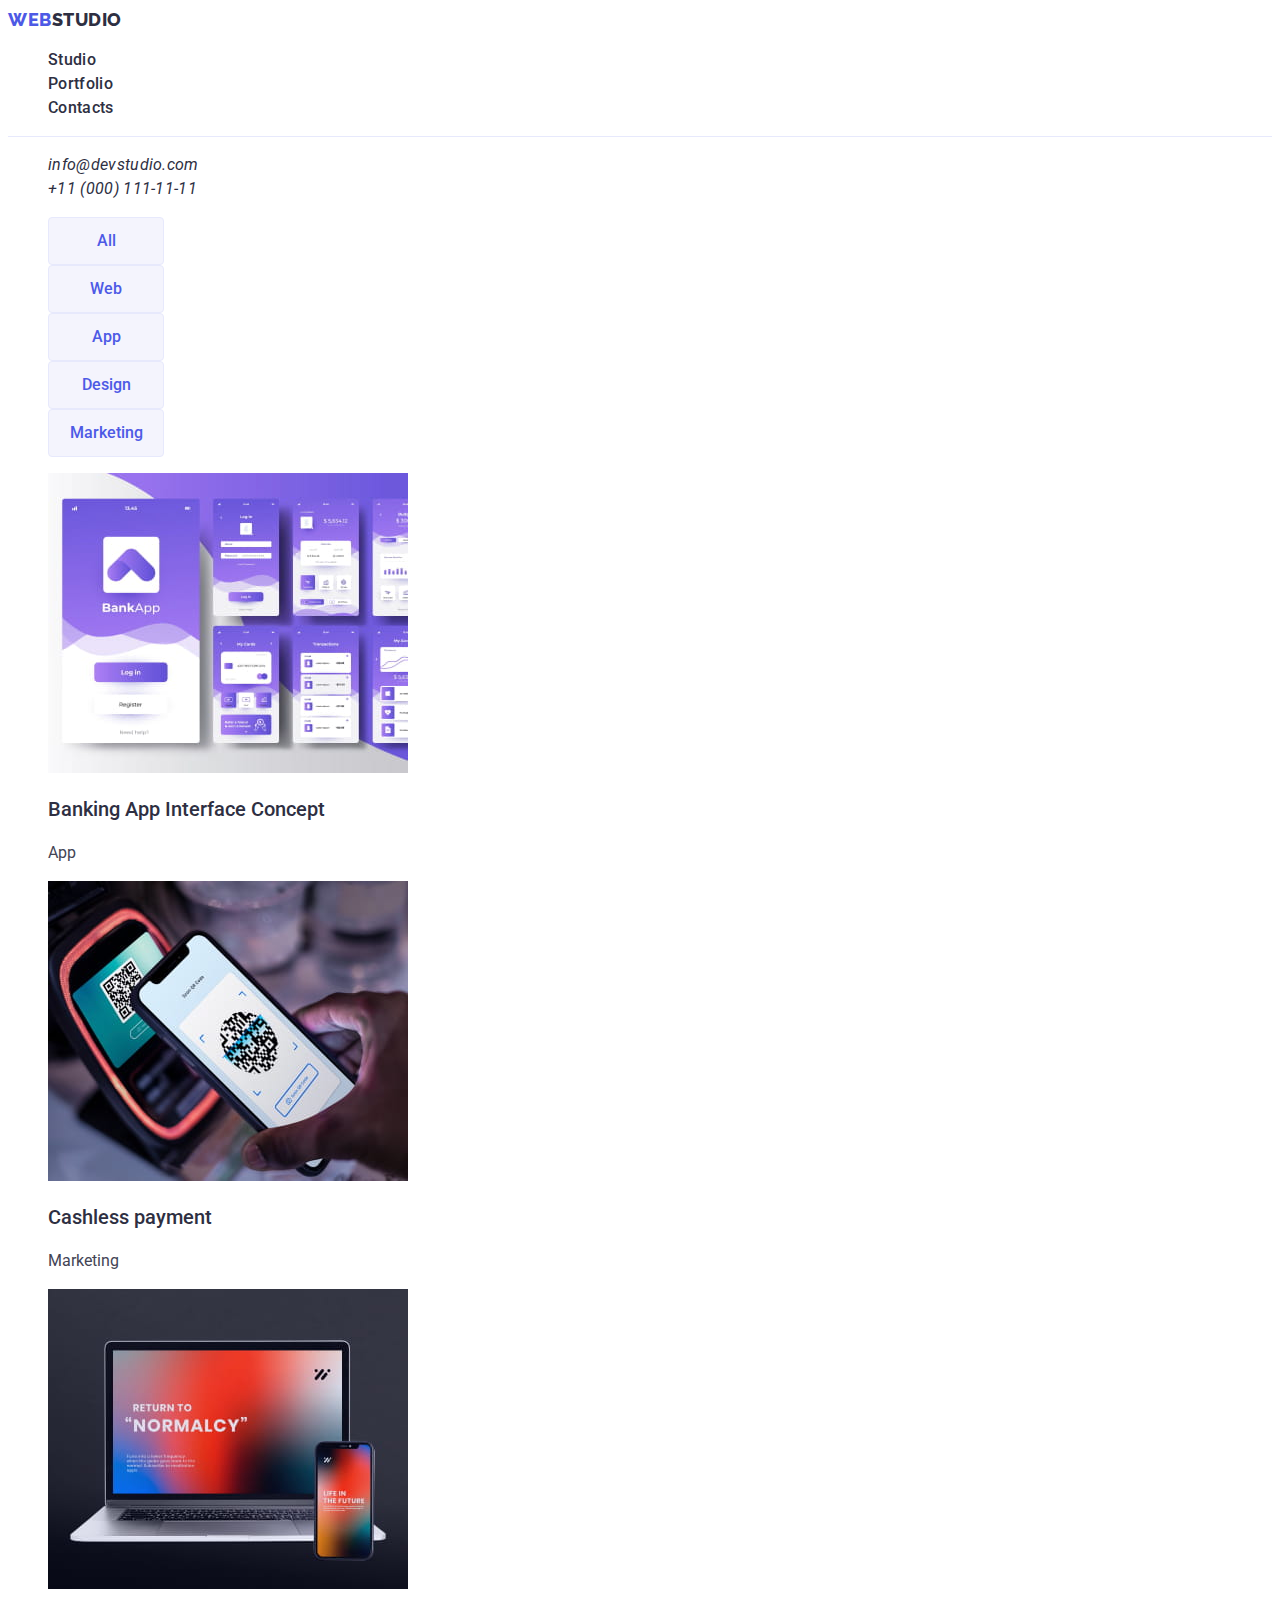
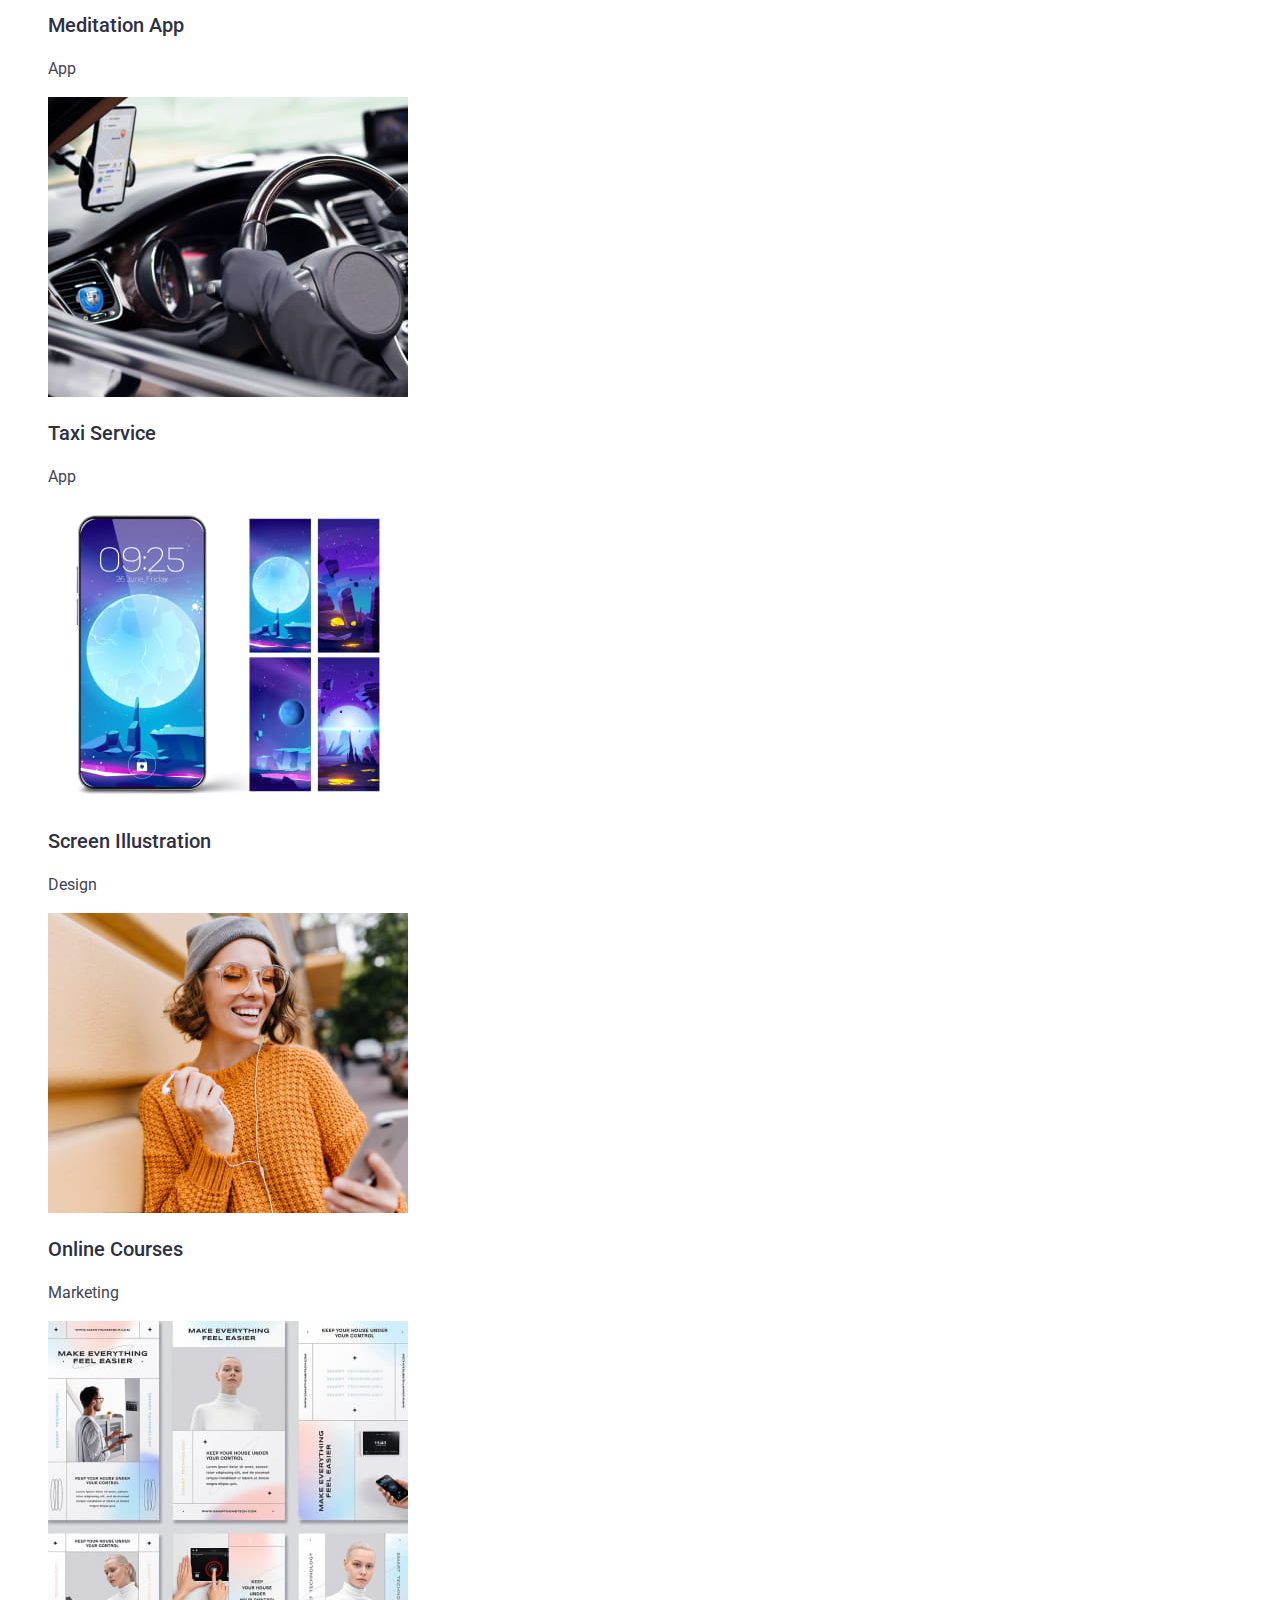
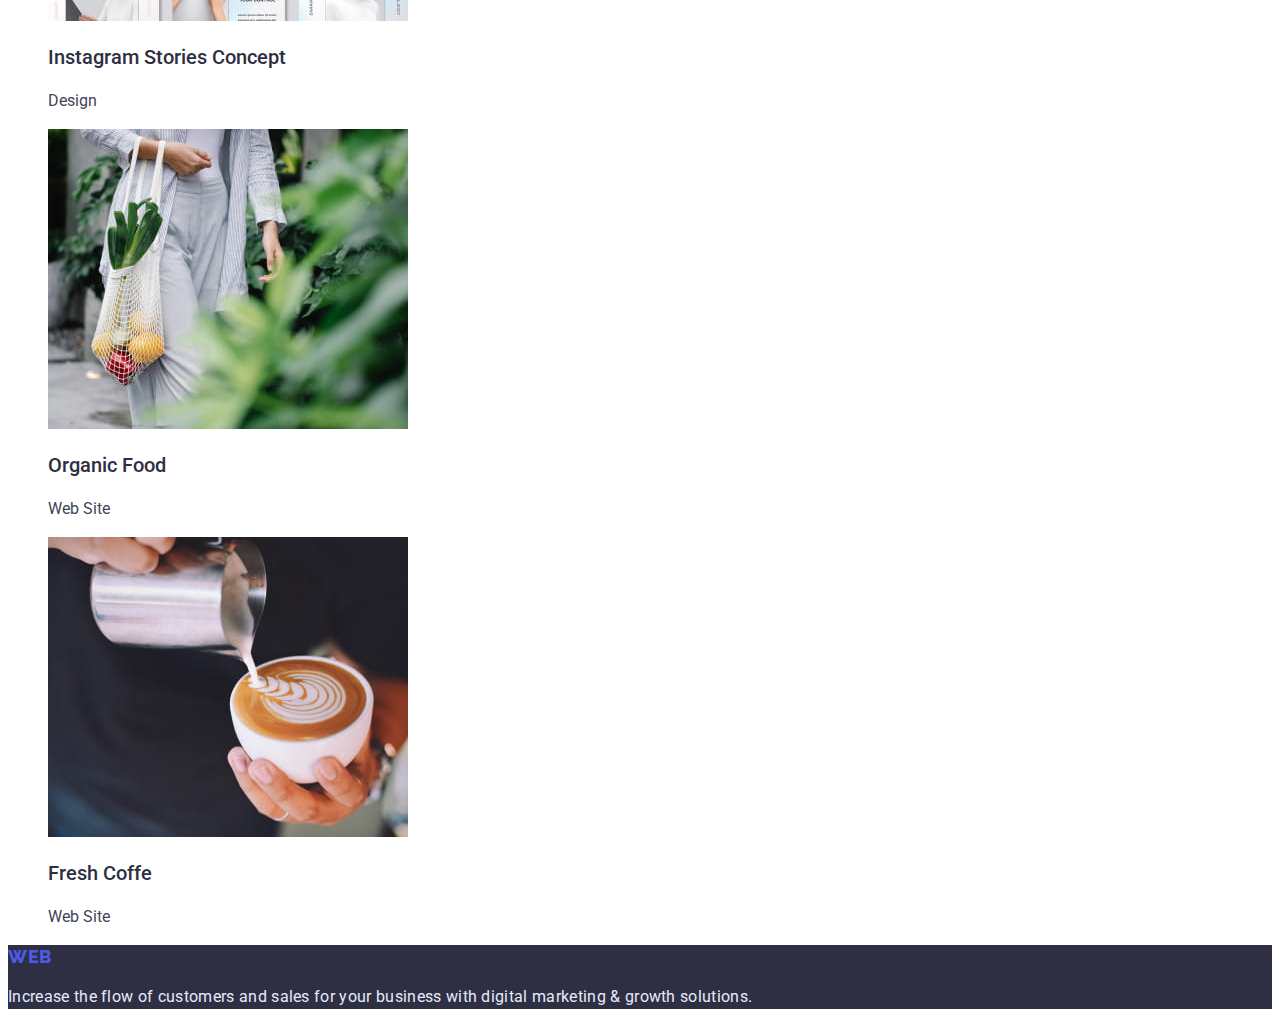
==== commit e72e0b15: "update" ====
--- a/portfolio.html
+++ b/portfolio.html
@@ -18,7 +18,7 @@
                     <a href="./index.html" class="logo"><span class="logo-firstcolor">Web</span>Studio</a>
 
                         <ul class="nav-list list">
-                            <li class="header-item"><a class="menu-link link" href="">Studio</a></li>
+                            <li class="header-item"><a class="menu-link link" href="./index.html">Studio</a></li>
                             <li class="header-item"><a class="menu-link link" href="./portfolio.html">Portfolio</a></li>
                             <li class="header-item"><a class="menu-link link" href="">Contacts</a></li>
                         </ul>
--- a/css/styles.css
+++ b/css/styles.css
@@ -1,11 +1,11 @@
   :root {
-    --NAVY-BLUE: #2E2F42;
-    --SLATE: #434455;
-    --IRIS: #4D5AE5;
-    --OCEAN: #404BBF;
-    --CORNFLOWER: #E7E9FC;
+    --site-primary: #2E2F42;
+    --body-text: #434455;
+    --btn-primary: #4D5AE5;
+    --btn-hover-active: #404BBF;
+    --btn-border: #E7E9FC;
     --WHITE: #FFFFFF;
-    --CLOUD: #f4f4fd;
+    --btn-back: #F4F4FD;
   }
 
   body {
@@ -29,7 +29,7 @@
     line-height: 1.33;
     letter-spacing: 0.03em;
     text-transform: uppercase;
-    color: var(--NAVY-BLUE);
+    color: var(--site-primary);
 }
   .logo-firstcolor {
       font-family: 'Raleway';
@@ -39,7 +39,7 @@
       line-height: 1.33;
       letter-spacing: 0.03em;
       text-transform: uppercase;
-      color: #4D5AE5;
+      color: var(--btn-primary);
   }
 
 
@@ -48,32 +48,31 @@
     font-size: 16px;
     line-height: 1.5;
     letter-spacing: 0.02em;
-    color: var(--NAVY-BLUE);
+    color: var(--site-primary);
 }
 
 .nav {
     border-bottom: 
     1px solid
-    var(--CORNFLOWER);
+    var(--btn-border);
 }
 
 .menu-link {
-    
     font-weight: 500;
     font-size: 16px;
     line-height: 1.5;
-    color: var(--NAVY-BLUE);
+    color: var(--site-primary);
 }
 
 .menu-link:active, :hover {
-    color: var(--OCEAN);
+    color: var(--btn-hover-active);
 }
 
 .adress-link:active {
-    color: var(--OCEAN);
+    color: var(--btn-hover-active);
 }
 .adress-link:hover {
-    color: var(--OCEAN);
+    color: var(--btn-hover-active);
 }
 
 .adress-link {
@@ -81,11 +80,11 @@
     font-weight: 400;
     font-size: 16px;
     line-height: 1.5;
-    color: var(--NAVY-BLUE);
+    color: var(--site-primary);
 }
 /*-----------HERO--------------*/
 .hero {
-    background-color: var(--NAVY-BLUE);
+    background-color: var(--site-primary);
 }
 
 .hero-primary-heading {
@@ -100,18 +99,18 @@
 .btn {
     width: 169px;
     height: 56px;
-    background: var(--IRIS);
+    background: var(--btn-primary);
     border-radius: 4px;
-    border: var(--IRIS);
+    border: var(--btn-primary);
     font-weight: 500;
     font-size: 16px;
     line-height: 1.4px;
-    ccolor: var(--WHITE);
+    color: var(--WHITE);
     cursor: pointer;
 
 }
 .btn:hover {
-    background: var(--OCEAN);
+    background: var(--btn-hover-active);
 }
 
 .visually-hidden {
@@ -128,7 +127,7 @@
 }
 
 .hero-secondary {
-    background: var(--CLOUD);
+    background: var(--btn-back);
 }
 .hero-secondary-heading {
     font-weight: 700;
@@ -137,27 +136,28 @@
     text-align: center;
     letter-spacing: 0.02em;
     text-transform: capitalize;
-    color: var(--NAVY-BLUE);
+    color: var(--site-primary);
 
 }
 
 .filter-btn{
-    text-decoration: none;
+    font-family: inherit;
     width: 116px;
     height: 48px;
-    background: var(--CLOUD);
-    border: 1px 
-    var(--CORNFLOWER);
+    background: var(--btn-back);
+
+    border: 1px solid 
+    var(--btn-border);
     border-radius: 4px;
     
     font-weight: 500;
     font-size: 16px;
     line-height: 1.5;
-    color: var(--IRIS);
+    color: var(--btn-primary);
 }
 
 .filter-btn:active { 
-        background: var(--OCEAN);
+        background: var(--btn-hover-active);
         color: var(--WHITE);
 }
 .filter-btn {
@@ -169,25 +169,24 @@
     font-weight: 500;
     font-size: 20px;
     line-height: 1.2;
-    color: var(--NAVY-BLUE);
+    color: var(--site-primary);
 }
 
 .hero-item-content {
     font-weight: 400;
     font-size: 16px;
     line-height: 1.5;
-    color: var(--SLATE);
+    color: var(--body-text);
 }
 
 .footer-content {
-    
     font-weight: 400;
     font-size: 16px;
     line-height: 1.5;
     letter-spacing: 0.02em;
-    color: var(--CORNFLOWER);
+    color: var(--btn-border);
 }
 
 .footer {
-    background-color: var(--NAVY-BLUE);
+    background-color: var(--site-primary);
 }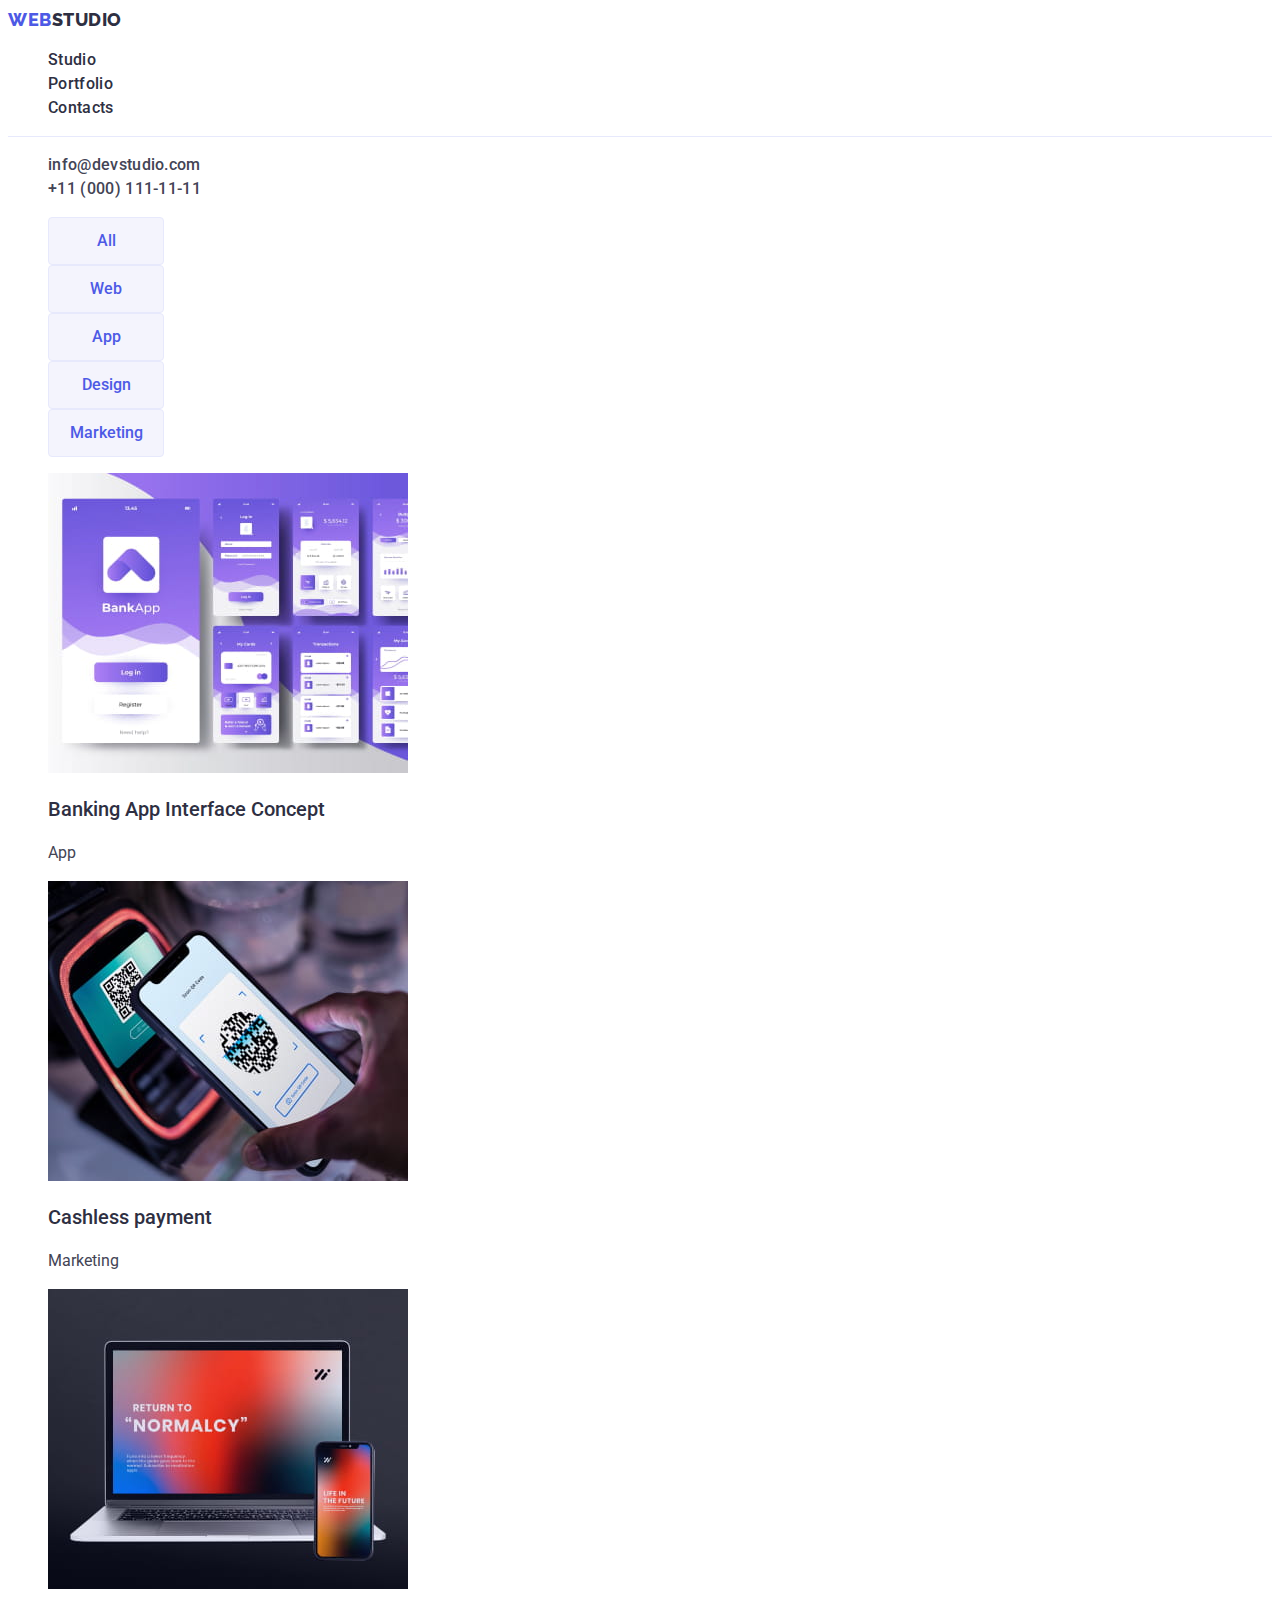
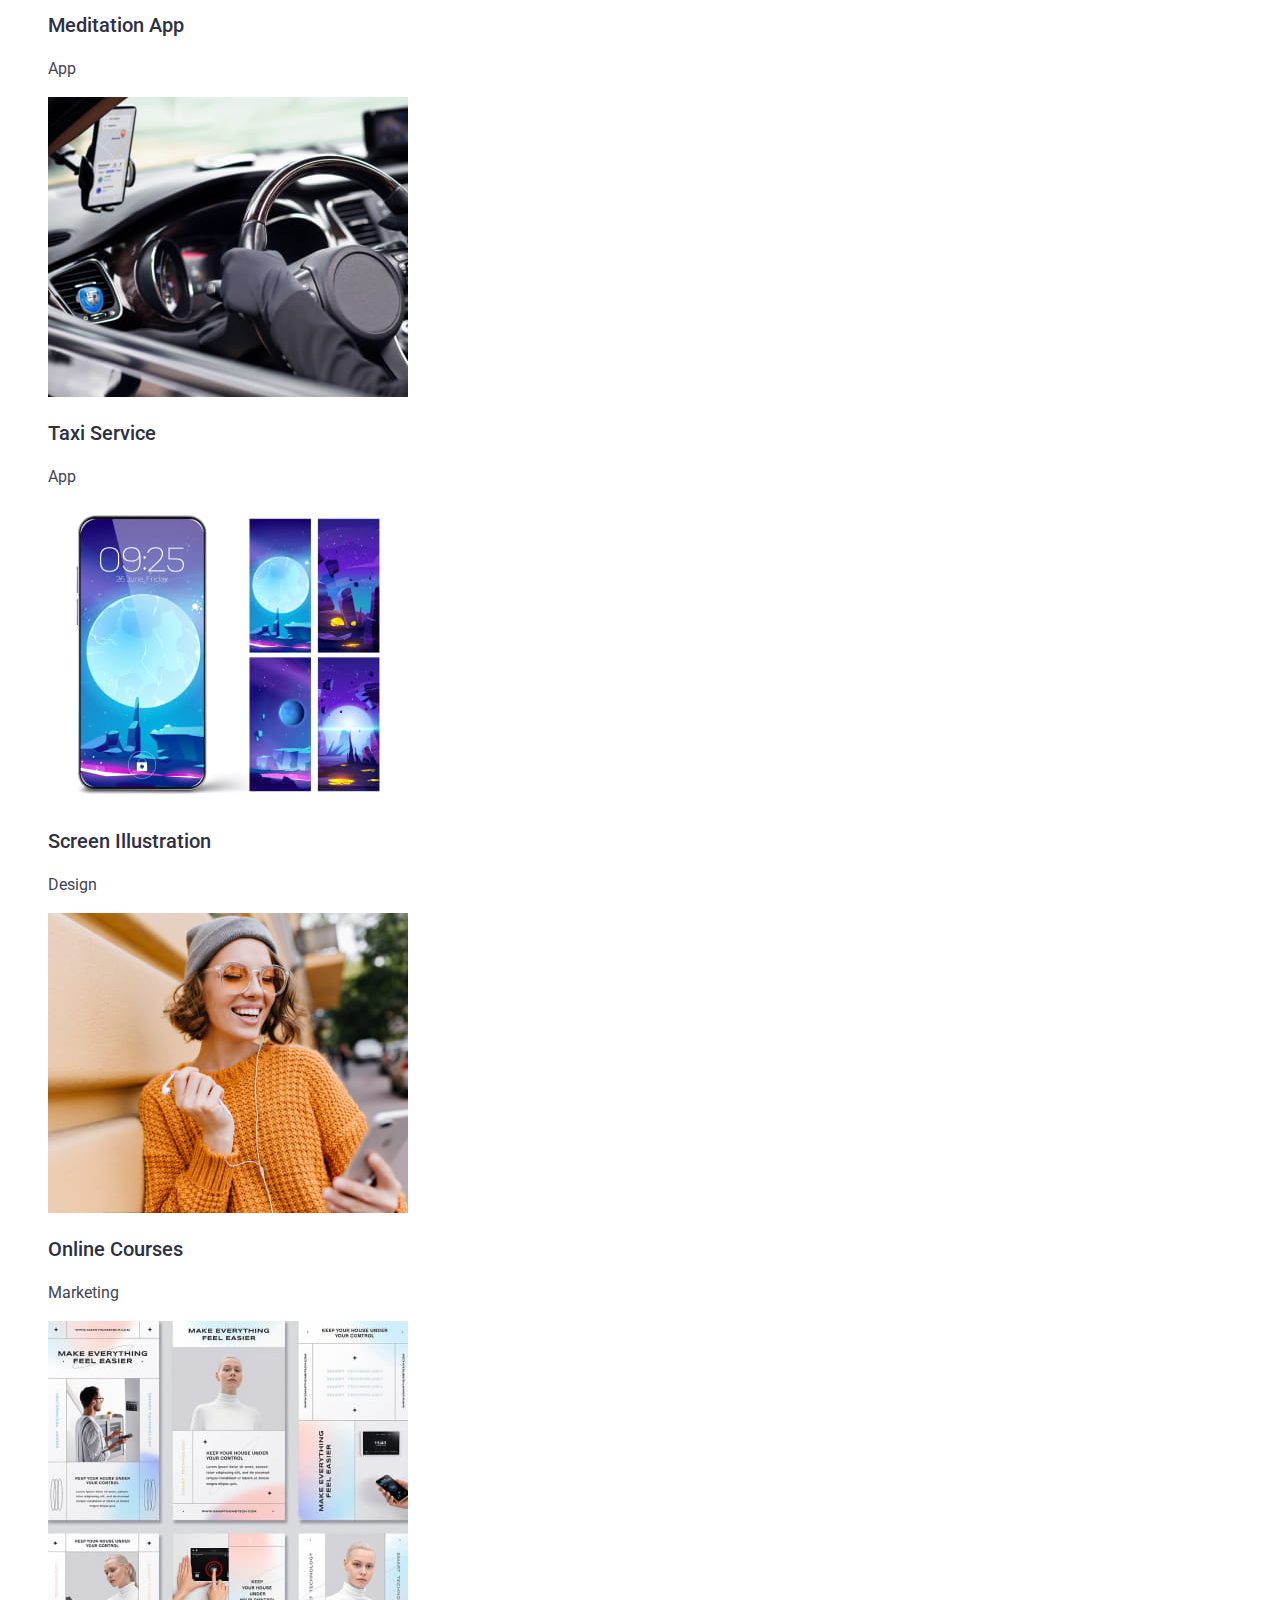
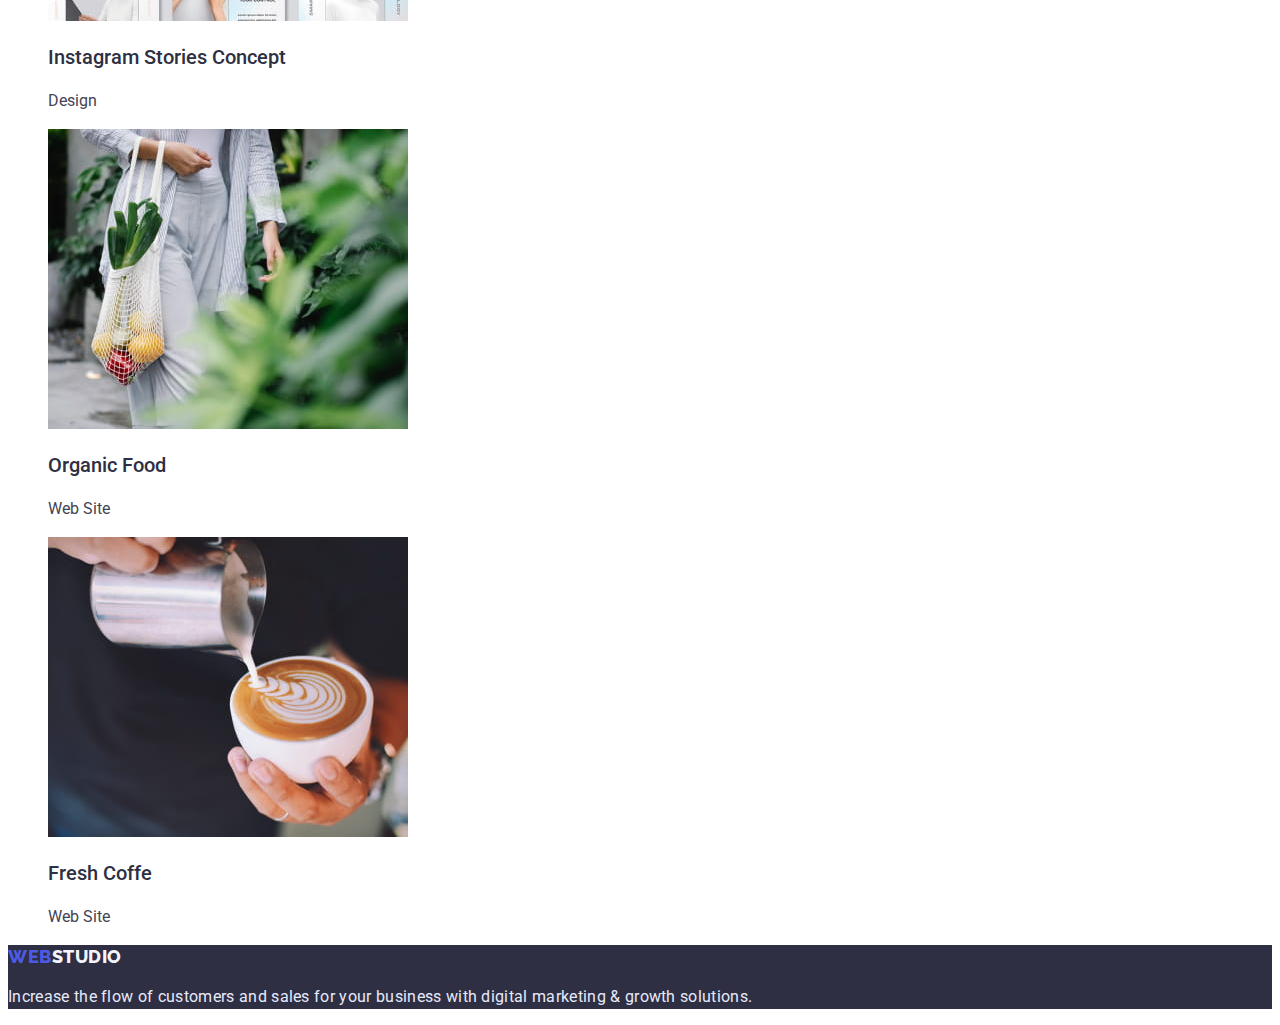
==== commit 9c598af2: "update" ====
--- a/portfolio.html
+++ b/portfolio.html
@@ -1,115 +1,205 @@
 <!DOCTYPE html>
 <html lang="en">
-<head>
-    <meta charset="UTF-8">
-    <meta http-equiv="X-UA-Compatible" content="IE=edge">
-    <meta name="viewport" content="width=device-width, initial-scale=1.0">
-    <link rel="preconnect" href="https://fonts.googleapis.com">
-    <link rel="preconnect" href="https://fonts.gstatic.com" crossorigin>
-    <link href="https://fonts.googleapis.com/css2?family=Raleway:wght@800&family=Roboto:wght@400;500;700&display=swap"
-        rel="stylesheet">
-    <link rel="stylesheet" href="./css/styles.css">
+  <head>
+    <meta charset="UTF-8" />
+    <meta http-equiv="X-UA-Compatible" content="IE=edge" />
+    <meta name="viewport" content="width=device-width, initial-scale=1.0" />
+    <link rel="preconnect" href="https://fonts.googleapis.com" />
+    <link rel="preconnect" href="https://fonts.gstatic.com" crossorigin />
+    <link
+      href="https://fonts.googleapis.com/css2?family=Raleway:wght@800&family=Roboto:wght@400;500;700&display=swap"
+      rel="stylesheet"
+    />
+    <link rel="stylesheet" href="./css/styles.css" />
     <title>WebStudio</title>
-</head>
-    <body>
-                                <!--HEADER-->
-        <header>
-                <nav class="nav">
-                    <a href="./index.html" class="logo"><span class="logo-firstcolor">Web</span>Studio</a>
-
-                        <ul class="nav-list list">
-                            <li class="header-item"><a class="menu-link link" href="./index.html">Studio</a></li>
-                            <li class="header-item"><a class="menu-link link" href="./portfolio.html">Portfolio</a></li>
-                            <li class="header-item"><a class="menu-link link" href="">Contacts</a></li>
-                        </ul>
-                </nav>
-                        <address>
-                            <ul class="adress-list list">
-                                <li class="header-item"><a class="adress-link" href="mailto:info@devstudio.com">info@devstudio.com</a></li>
-                                <li class="header-item"><a class="adress-link" href="tel:+110001111111">+11 (000) 111-11-11</a></li>
-                            </ul>
-                        </address>
-                    
-        </header>
-                    
-                                <!--Header-->
-        <main>
-                                <!--Hero-->
-            <section>
-                <ul class="list">
-                    <li class="hero-item"><button type="button" class="filter-btn">All</button></li>
-
-                    <li class="hero-item"><button type="button" class="filter-btn">Web</button></li>
-
-                    <li class="hero-item"><button type="button" class="filter-btn">App</button></li>
-
-                    <li class="hero-item"><button type="button" class="filter-btn">Design</button></li>
-
-                    <li class="hero-item"><button type="button" class="filter-btn">Marketing</button></li>
-                </ul>
-                <ul class="list">
-
-                
-                    <li class="hero-item"><img src="./images/banking-app.jpg" alt="banking-app_photo" width="360">
-                    <h3 class="hero-item-heading">Banking App Interface Concept</h3><p class="hero-item-content">App</p>
-                    </li>
-            
-                    <li class="hero-item"><img src="./images/cashless-payment.jpg" alt="cashless-payment-photo" width="360">
-                    <h3 class="hero-item-heading">Cashless payment</h3><p class="hero-item-content">Marketing</p>
-                    </li>
-            
-                    <li class="hero-item"><img src="./images/meditation-app.jpg" alt="meditation-app-photo" width="360">
-                    <h3 class="hero-item-heading">Meditation App</h3>
-                    <p class="hero-item-content">App</p>
-                    </li>
-            
-                    <li class="hero-item"><img src="./images/taxi-service.jpg" alt="taxi-service-photo" width="360">
-                    <h3 class="hero-item-heading">Taxi Service</h3>
-                    <p class="hero-item-content">App</p>
-                    </li>
-            
-                    <li class="hero-item"><img src="./images/screen-illustratiom.jpg" alt="screen-illustratiom-photo" width="360">
-                    <h3 class="hero-item-heading">Screen Illustration</h3>
-                    <p class="hero-item-content">Design</p>
-                    </li>
-            
-                    <li class="hero-item"><img src="./images/online-courses.jpg" alt="online-courses-photo" width="360">
-                    <h3 class="hero-item-heading">Online Courses</h3>
-                    <p class="hero-item-content">Marketing</p>
-                    </li>
-            
-                    <li class="hero-item"><img src="./images/instagram-stories-concept.jpg" alt="instagram-stories-concept-photo" width="360">
-                    <h3 class="hero-item-heading">Instagram Stories Concept</h3>
-                    <p class="hero-item-content">Design</p>
-                    </li>
-            
-                    <li class="hero-item"><img src="./images/organic-food.jpg" alt="organic-food-photo" width="360">
-                    <h3 class="hero-item-heading">Organic Food</h3>
-                    <p class="hero-item-content">Web Site</p>
-                    </li>
-            
-                    <li class="hero-item"><img src="./images/fresh-coffe.jpg" alt="fresh-coffe" width="360">
-                    <h3 class="hero-item-heading">Fresh Coffe</h3>
-                    <p class="hero-item-content">Web Site</p>
-                    </li>
-                </ul>
-            </section>
-                                <!--HERO-->
-        </main>            
-                    
-                                <!--FOOTER-->
-                    
-        <footer>
-            <section class="footer">
-                <a href="./index.html" class="logo"><span class="logo-firstcolor">Web</span>Studio</a>
-                <p class="footer-content">
-                    Increase the flow of customers and sales for your business with digital marketing & growth solutions.
-                </p>
-            </section>
-        </footer>
-                                <!-- /FOOTER-->
-    </body>
-
-
-
-</html>+  </head>
+  <body>
+    <!--HEADER-->
+    <header>
+      <nav class="nav">
+        <a href="./index.html" class="logo"
+          ><span class="logo-firstcolor">Web</span>Studio</a
+        >
+
+        <ul class="nav-list list">
+          <li class="header-item">
+            <a class="menu-link link" href="./index.html">Studio</a>
+          </li>
+          <li class="header-item">
+            <a class="menu-link link" href="./portfolio.html">Portfolio</a>
+          </li>
+          <li class="header-item">
+            <a class="menu-link link" href="">Contacts</a>
+          </li>
+        </ul>
+      </nav>
+      <address>
+        <ul class="adress-list list">
+          <li class="header-item">
+            <a class="adress-link" href="mailto:info@devstudio.com"
+              >info@devstudio.com</a
+            >
+          </li>
+          <li class="header-item">
+            <a class="adress-link" href="tel:+110001111111"
+              >+11 (000) 111-11-11</a
+            >
+          </li>
+        </ul>
+      </address>
+    </header>
+
+    <!--Header-->
+    <main>
+      <!--Hero-->
+      <section>
+        <ul class="list">
+          <li class="hero-item">
+            <button type="button" class="filter-btn">All</button>
+          </li>
+
+          <li class="hero-item">
+            <button type="button" class="filter-btn">Web</button>
+          </li>
+
+          <li class="hero-item">
+            <button type="button" class="filter-btn">App</button>
+          </li>
+
+          <li class="hero-item">
+            <button type="button" class="filter-btn">Design</button>
+          </li>
+
+          <li class="hero-item">
+            <button type="button" class="filter-btn">Marketing</button>
+          </li>
+        </ul>
+        <ul class="list">
+          <li class="hero-item">
+            <a class="list-link" href=""
+              ><img
+                src="./images/banking-app.jpg"
+                alt="banking-app_photo"
+                width="360"
+              />
+              <h3 class="hero-item-heading">Banking App Interface Concept</h3>
+              <p class="hero-item-content">App</p>
+            </a>
+          </li>
+
+          <li class="hero-item">
+            <a class="list-link" href=""
+              ><img
+                src="./images/cashless-payment.jpg"
+                alt="cashless-payment-photo"
+                width="360"
+              />
+              <h3 class="hero-item-heading">Cashless payment</h3>
+              <p class="hero-item-content">Marketing</p></a
+            >
+          </li>
+
+          <li class="hero-item">
+            <a class="list-link" href=""
+              ><img
+                src="./images/meditation-app.jpg"
+                alt="meditation-app-photo"
+                width="360"
+              />
+              <h3 class="hero-item-heading">Meditation App</h3>
+              <p class="hero-item-content">App</p></a
+            >
+          </li>
+
+          <li class="hero-item">
+            <a class="list-link" href=""
+              ><img
+                src="./images/taxi-service.jpg"
+                alt="taxi-service-photo"
+                width="360"
+              />
+              <h3 class="hero-item-heading">Taxi Service</h3>
+              <p class="hero-item-content">App</p></a
+            >
+          </li>
+
+          <li class="hero-item">
+            <a class="list-link" href=""
+              ><img
+                src="./images/screen-illustratiom.jpg"
+                alt="screen-illustratiom-photo"
+                width="360"
+              />
+              <h3 class="hero-item-heading">Screen Illustration</h3>
+              <p class="hero-item-content">Design</p></a
+            >
+          </li>
+
+          <li class="hero-item">
+            <a class="list-link" href="">
+              <img
+                src="./images/online-courses.jpg"
+                alt="online-courses-photo"
+                width="360"
+              />
+              <h3 class="hero-item-heading">Online Courses</h3>
+              <p class="hero-item-content">Marketing</p>
+            </a>
+          </li>
+
+          <li class="hero-item">
+            <a class="list-link" href=""
+              ><img
+                src="./images/instagram-stories-concept.jpg"
+                alt="instagram-stories-concept-photo"
+                width="360"
+              />
+              <h3 class="hero-item-heading">Instagram Stories Concept</h3>
+              <p class="hero-item-content">Design</p></a
+            >
+          </li>
+
+          <li class="hero-item">
+            <a class="list-link" href=""
+              ><img
+                src="./images/organic-food.jpg"
+                alt="organic-food-photo"
+                width="360"
+              />
+              <h3 class="hero-item-heading">Organic Food</h3>
+              <p class="hero-item-content">Web Site</p>
+            </a>
+          </li>
+
+          <li class="hero-item">
+            <a class="list-link" href="">
+              <img
+                src="./images/fresh-coffe.jpg"
+                alt="fresh-coffe"
+                width="360"
+              />
+              <h3 class="hero-item-heading">Fresh Coffe</h3>
+              <p class="hero-item-content">Web Site</p>
+            </a>
+          </li>
+        </ul>
+      </section>
+      <!--HERO-->
+    </main>
+
+    <!--FOOTER-->
+
+    <footer>
+      <section class="footer">
+        <a href="./index.html" class="logo-footer"
+          ><span class="logo-firstcolor">Web</span>Studio</a
+        >
+        <p class="footer-content">
+          Increase the flow of customers and sales for your business with
+          digital marketing & growth solutions.
+        </p>
+      </section>
+    </footer>
+    <!-- /FOOTER-->
+  </body>
+</html>
--- a/css/styles.css
+++ b/css/styles.css
@@ -11,12 +11,14 @@
   body {
     font-family: "Roboto";
     font-style: normal;
-  }
-
-  .list {
+    font-size: 400;
+    background-color: #FFFFFF;
+  }
+
+  .list, .list-link {
     list-style: none;
   }
-  .link {
+  .link, .list-link{
     text-decoration: none;
   }
   
@@ -41,6 +43,7 @@
       text-transform: uppercase;
       color: var(--btn-primary);
   }
+  
 
 
     .header-item {
@@ -64,7 +67,7 @@
     color: var(--site-primary);
 }
 
-.menu-link:active, :hover {
+.menu-link:active, .menu-link:hover {
     color: var(--btn-hover-active);
 }
 
@@ -77,10 +80,10 @@
 
 .adress-link {
     text-decoration: none;
-    font-weight: 400;
-    font-size: 16px;
-    line-height: 1.5;
-    color: var(--site-primary);
+    font-style: normal;
+    font-size: 16px;
+    line-height: 1.5;
+    color: var(--body-text);
 }
 /*-----------HERO--------------*/
 .hero {
@@ -102,6 +105,7 @@
     background: var(--btn-primary);
     border-radius: 4px;
     border: var(--btn-primary);
+    font-family: 'Roboto';
     font-weight: 500;
     font-size: 16px;
     line-height: 1.4px;
@@ -156,7 +160,7 @@
     color: var(--btn-primary);
 }
 
-.filter-btn:active { 
+.filter-btn:hover { 
         background: var(--btn-hover-active);
         color: var(--WHITE);
 }
@@ -165,6 +169,9 @@
 }
 /*-------------Hero------------*/
 
+.hero-item {
+
+}
 .hero-item-heading {
     font-weight: 500;
     font-size: 20px;
@@ -173,14 +180,12 @@
 }
 
 .hero-item-content {
-    font-weight: 400;
     font-size: 16px;
     line-height: 1.5;
     color: var(--body-text);
 }
 
 .footer-content {
-    font-weight: 400;
     font-size: 16px;
     line-height: 1.5;
     letter-spacing: 0.02em;
@@ -189,4 +194,16 @@
 
 .footer {
     background-color: var(--site-primary);
+}
+.logo-footer {
+    text-decoration: none;
+    color: var(--btn-back);
+    font-family: 'Raleway';
+    font-style: normal;
+    font-weight: 800;
+    font-size: 18px;
+    line-height: 21px;
+    align-items: center;
+    letter-spacing: 0.03em;
+    text-transform: uppercase;
 }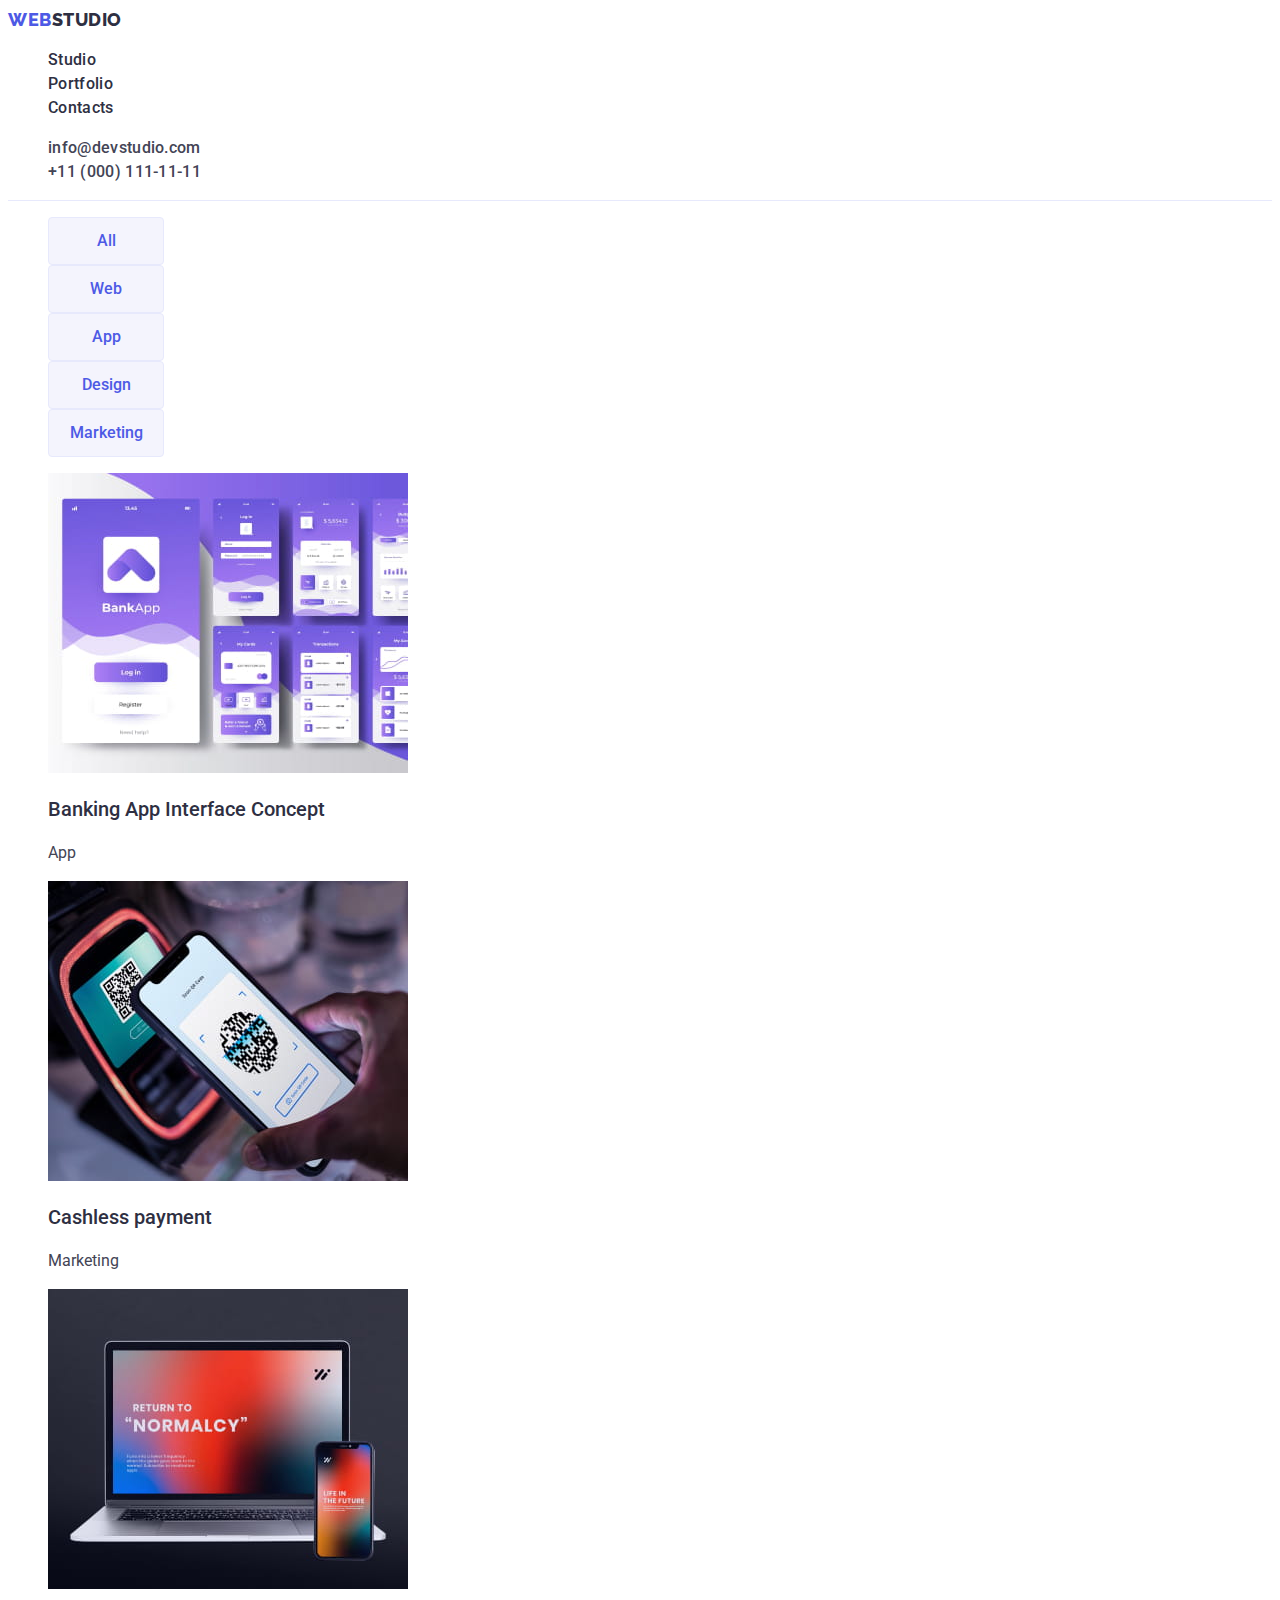
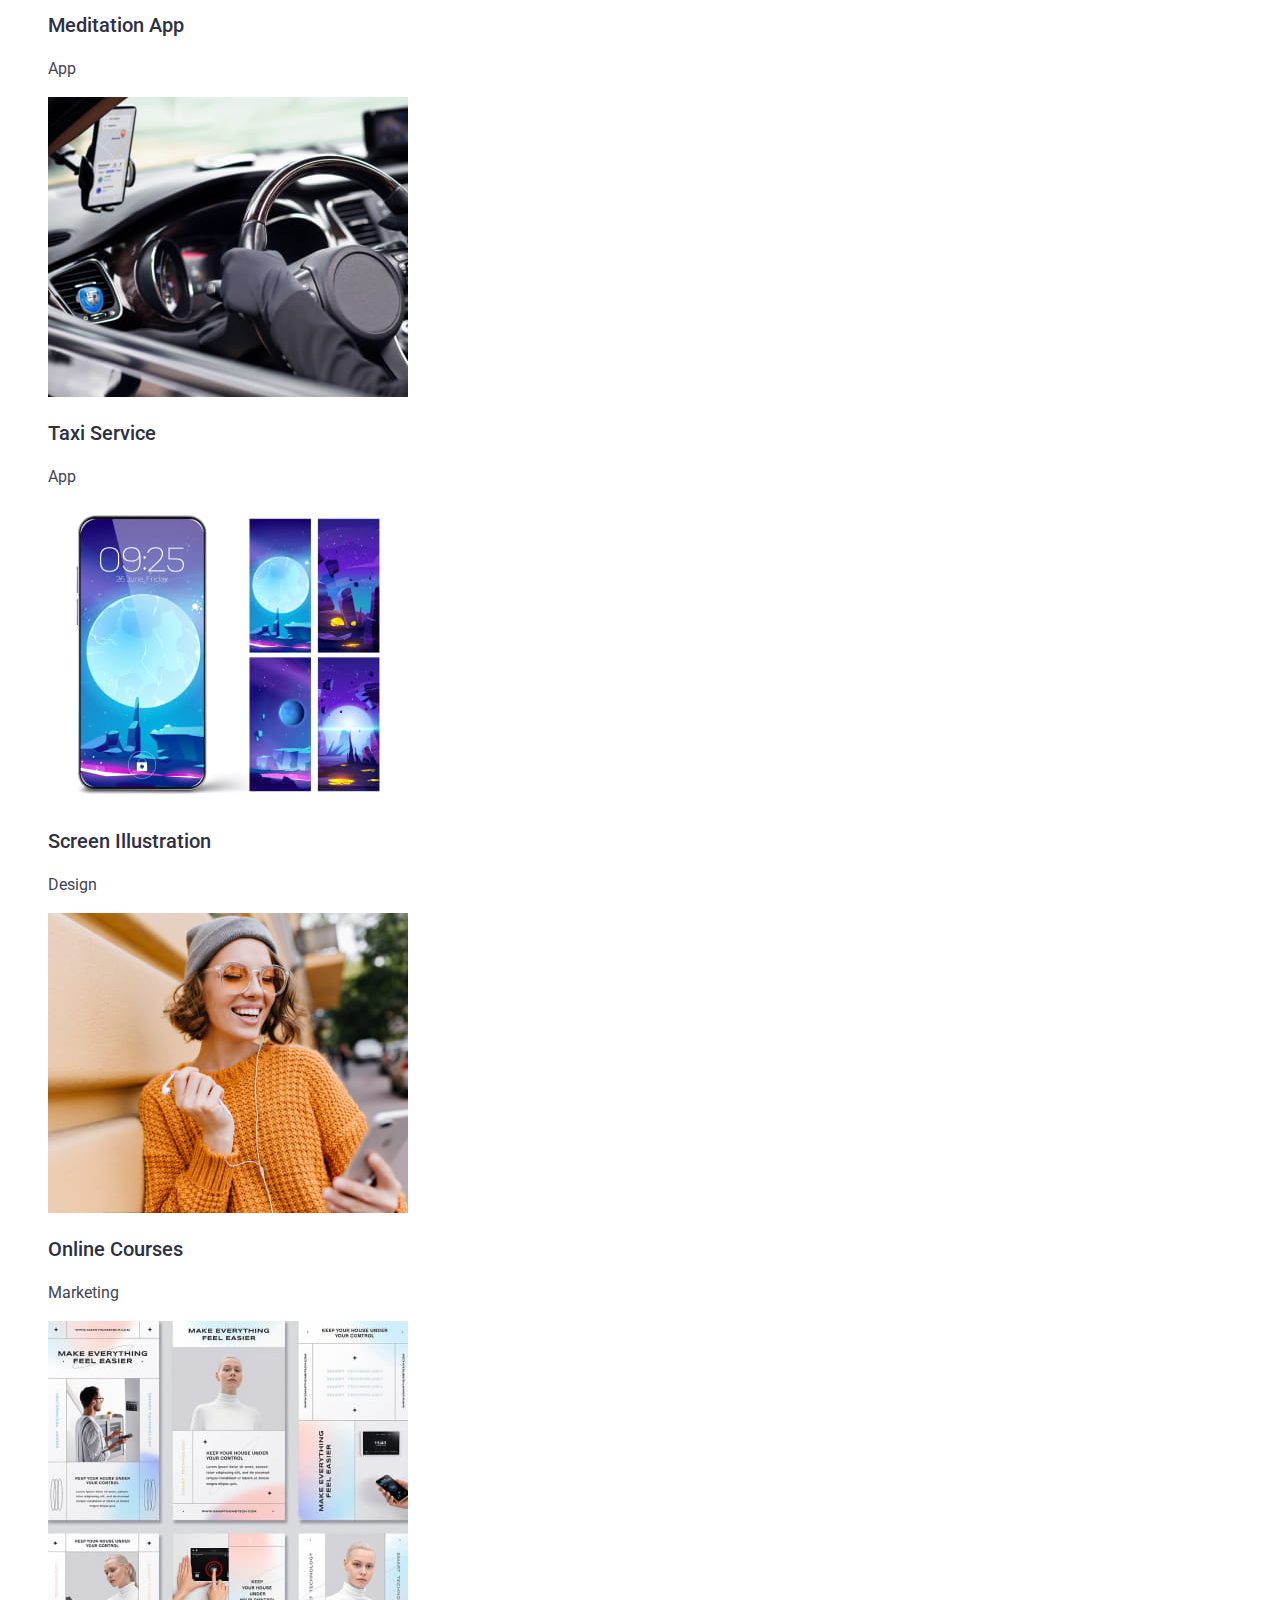
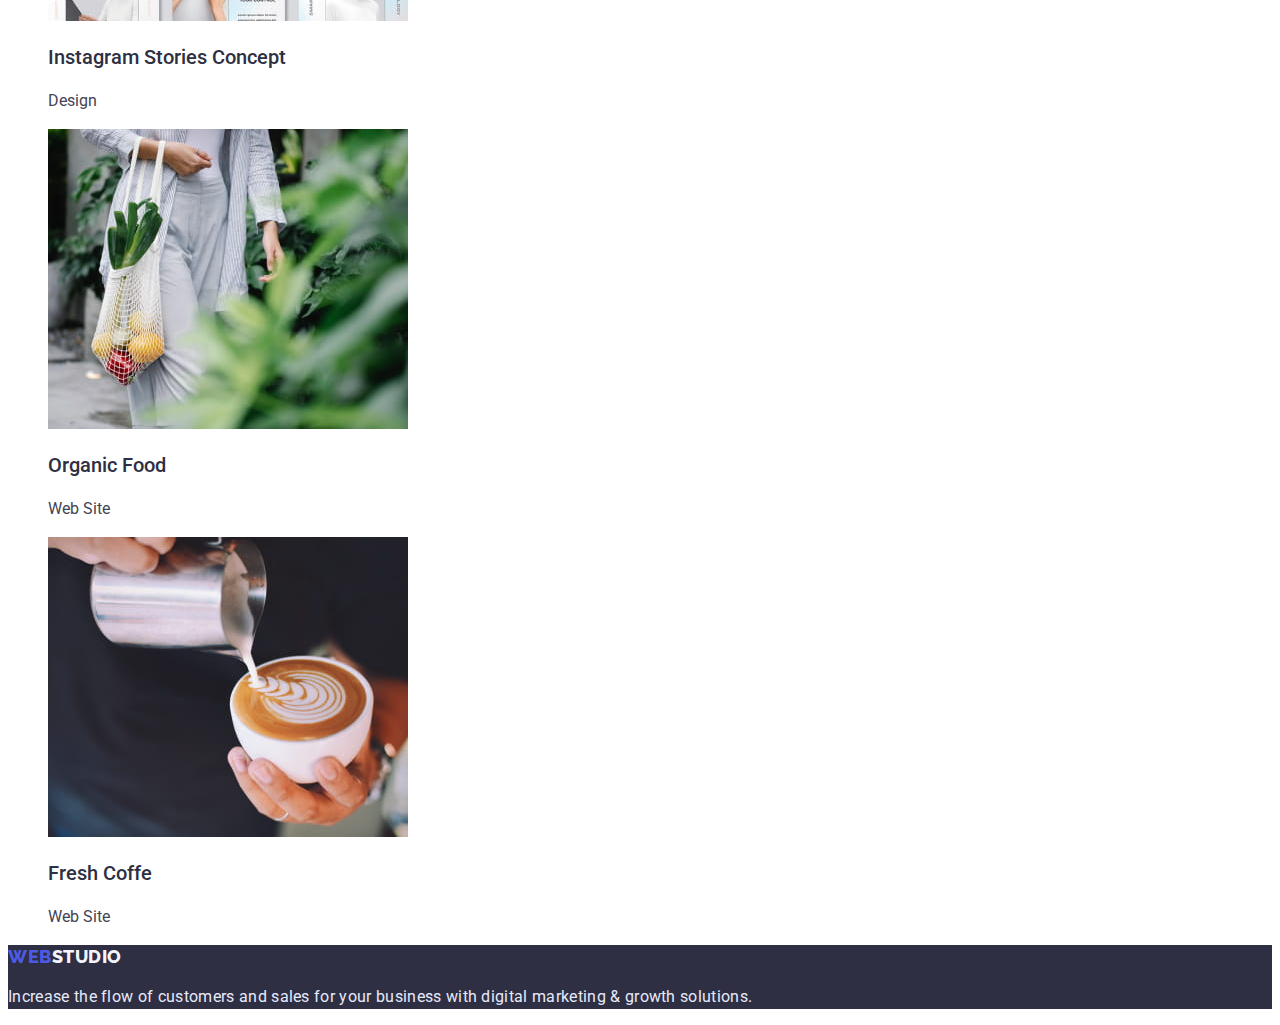
==== commit e3b2c3e7: "css + html update" ====
--- a/portfolio.html
+++ b/portfolio.html
@@ -15,7 +15,7 @@
   </head>
   <body>
     <!--HEADER-->
-    <header>
+    <header class="header">
       <nav class="nav">
         <a href="./index.html" class="logo"
           ><span class="logo-firstcolor">Web</span>Studio</a
--- a/css/styles.css
+++ b/css/styles.css
@@ -44,8 +44,6 @@
       color: var(--btn-primary);
   }
   
-
-
     .header-item {
     font-weight: 500;
     font-size: 16px;
@@ -54,10 +52,9 @@
     color: var(--site-primary);
 }
 
-.nav {
-    border-bottom: 
-    1px solid
-    var(--btn-border);
+.header {
+    border-bottom:
+            1px solid var(--btn-border);
 }
 
 .menu-link {
